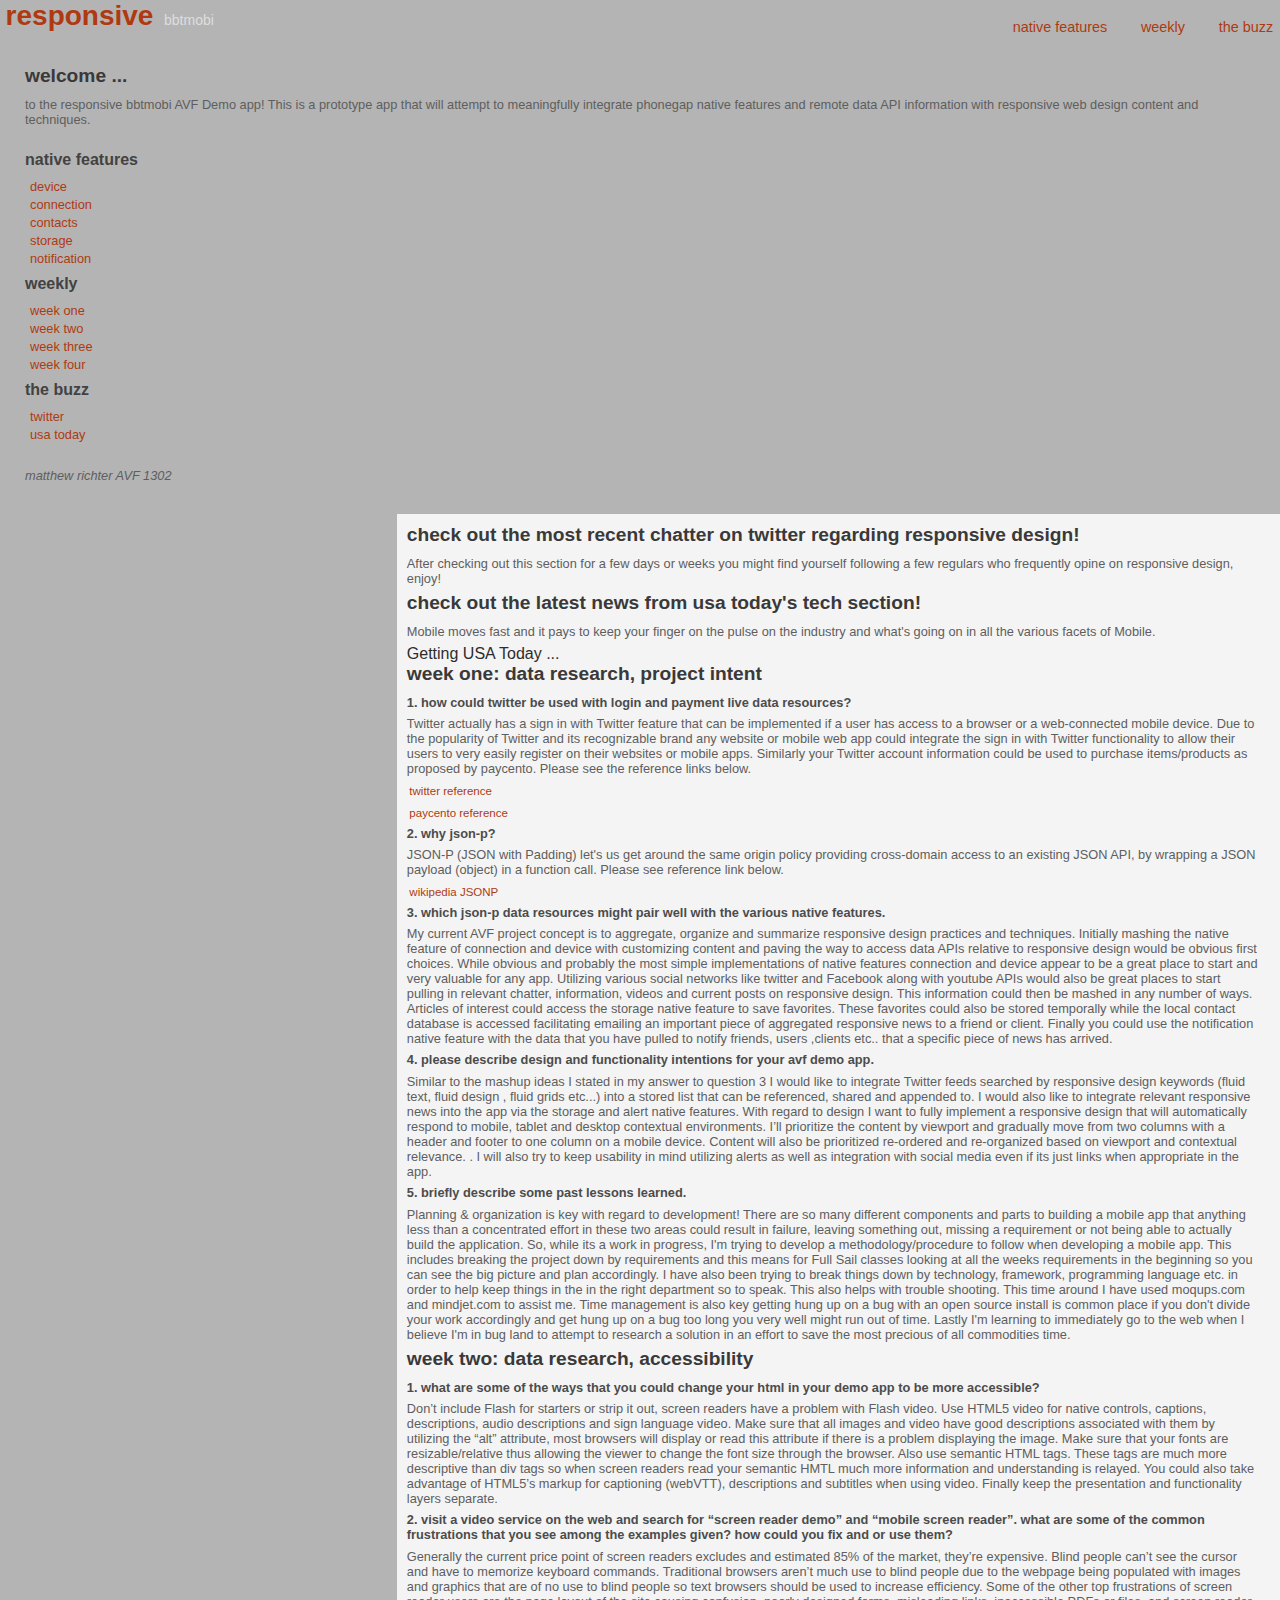
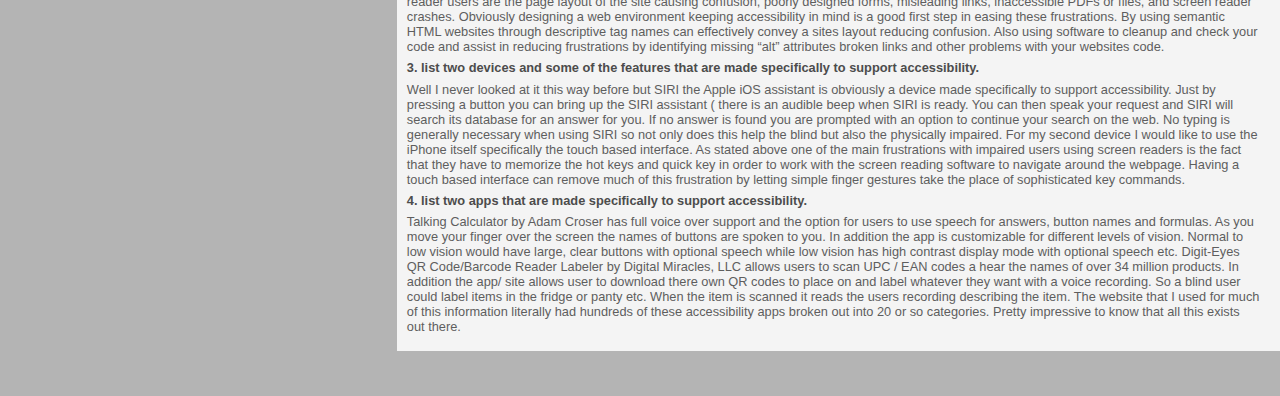
==== iosmr/www/index.html @ fd6356e9 "Updated week two discussion to both apps" ====
<!DOCTYPE html>
<!--
    Licensed to the Apache Software Foundation (ASF) under one
    or more contributor license agreements.  See the NOTICE file
    distributed with this work for additional information
    regarding copyright ownership.  The ASF licenses this file
    to you under the Apache License, Version 2.0 (the
    "License"); you may not use this file except in compliance
    with the License.  You may obtain a copy of the License at

    http://www.apache.org/licenses/LICENSE-2.0

    Unless required by applicable law or agreed to in writing,
    software distributed under the License is distributed on an
    "AS IS" BASIS, WITHOUT WARRANTIES OR CONDITIONS OF ANY
     KIND, either express or implied.  See the License for the
    specific language governing permissions and limitations
    under the License.
-->
<html lang="en">
    <head>
        <meta charset="utf-8">
        <meta http-equiv="Content-Type" content="text/html; charset=UTF-8" />
        <meta name="format-detection" content="telephone=no" />
        <meta name="viewport" content="initial-scale=1.0, width=device-width"/>
        <link rel="stylesheet" type="text/css" href="css/index.css" />
        
        <title>AVF demo app</title>
    </head>
    <body>
        <div id="site"><!-- site wrapper -->
        	<div class="page"><!-- page wrapper -->
        		<header id="masthead"><!-- masthead-->
        			<p class="logo">
	        			<a href="/">responsive</a>
	        			<a id="bbt" href="/">bbtmobi</a>
        			</p>
        			<div>
	        			<nav>
		        			<ul class="nav">
			        			<li><a href="/">native features</a></li>
			        			<li><a href="/">weekly</a></li>
			        			<li><a href="/">the buzz</a></li>
		        			</ul>
	        			</nav>
        			</div>
        		</header>
        		<section class="main">
        			<aside class="overview">
        			<h2>Welcome ...</h2>	
        					<p>to the responsive bbtmobi AVF Demo app! This is a prototype app that will attempt to meaningfully integrate phonegap native features and remote data API information with responsive web design content and techniques.</p>
        			</aside>
        		
	        			<nav>
		        			<h3>native features</h3>
			        		<ul class="nav2">
				        		<li><a href="/">device</a></li>
				        		<li><a href="/">connection</a></li>
				        		<li><a href="/">contacts</a></li>
				        		<li><a href="/">storage</a></li>
				        		<li><a href="/">notification</a></li>
			        		</ul>
	        		
		        			<h3>weekly</h3>
			        		<ul class="nav2">
				        		<li><a href="#week1">week one</a></li>
				        		<li><a href="/">week two</a></li>
				        		<li><a href="/">week three</a></li>
				        		<li><a href="/">week four</a></li>
			        		</ul>
	        		
		        			<h3>the buzz</h3>
			        		<ul class="nav2">
				        		<li><a href="/">twitter</a></li>
				        		<li><a href="/">usa today</a></li>
			        		</ul>
	        			</nav>
        			
        			<aside class="about">
        				
        					<p>matthew richter AVF 1302</p>
        			</aside>
        		</section>
        		<section class="related" ><!-- main content-->
	        		<article data-role="content" id="tweet">
						<h2>check out the most recent chatter on Twitter regarding responsive design! </h2>
		<p>After checking out this section for a few days or weeks you might find yourself following a few regulars who frequently opine on responsive design, enjoy!</p>
						<ul id="datatweet" data-role="listview" data-filter="true">
								<li id="data-tweet"></li>
						</ul>
					</article>
					<article data-role="content" id="usa">
						<h2>Check out the latest news from USA Today's Tech section!</h2>
		<p>Mobile moves fast and it pays to keep your finger on the pulse on the industry and what's going on in all the various facets of Mobile.</p>
						<ul id="datausa" data-role="listview" data-filter="true">
							<li id="data-usa">Getting USA Today ...</li>
						</ul>
					</article>
        		
	        		<article id="week1">
	        		<h2>week one: Data Research, Project Intent</h2>
	        		<h4>1. How could Twitter be used with login and payment live data resources?</h4>
			  
		<p><small>Twitter actually has a sign in with Twitter feature that can be implemented if a user has access to a browser or a web-connected mobile device. Due to the popularity of Twitter and its recognizable brand any website or mobile web app could integrate the sign in with Twitter functionality to allow their users to very easily register on their websites or mobile apps. Similarly your Twitter account information could be used to purchase items/products as proposed by paycento. Please see the reference links below.</small></p> 
		<p><a href="https://dev.twitter.com/docs/auth/sign-twitter/"><span>twitter reference</span></a></p>
		<p><a href="http://www.huffingtonpost.com/2012/04/02/paycento-facebook-twitter-online-payment_n_1396678.html/"><span>paycento reference</span></a></p>
		
		<h4>2. Why JSON-P?</h4>
		<p><small> JSON-P (JSON with Padding) let's us get around the same origin policy providing cross-domain access to an existing JSON API, by wrapping a JSON payload (object) in a function call. Please see reference link below.</small></p>
		
		<p><a href="http://en.wikipedia.org/wiki/JSONP/"><span>wikipedia JSONP</span></a></p>     
		
		
		
		<h4>3. Which JSON-P data resources might pair well with the various native features.</h4>
		<p><small>My current AVF project concept is to aggregate, organize and summarize responsive design practices and techniques. Initially mashing the native feature of connection and device with customizing content and paving the way to access data APIs relative to responsive design would be obvious first choices.  While obvious and probably the most simple implementations of native features connection and device appear to be a great place to start and very valuable for any app. Utilizing various social networks like twitter and Facebook along with youtube APIs would also be great places to start pulling in relevant chatter, information, videos and current posts on responsive design.  This information could then be mashed in any number of ways.  Articles of interest could access the storage native feature to save favorites.  These favorites could also be stored temporally while the local contact database is accessed facilitating emailing an important piece of aggregated responsive news to a friend or client.  Finally you could use the notification native feature with the data that you have pulled to notify friends, users ,clients etc.. that a specific piece of news has arrived.

		</small></p>
		  
		<h4>4. Please describe design and functionality intentions for your AVF demo app.</h4>
		<p><small>Similar to the mashup ideas I stated in my answer to question 3 I would like to integrate Twitter feeds searched by responsive design keywords (fluid text, fluid design , fluid grids etc...) into a stored list that can be referenced, shared and appended to.  I would also like to integrate relevant responsive news into the app via the storage and alert native features.  With regard to design I want to fully implement a responsive design that will automatically respond to mobile, tablet and desktop contextual environments.  I’ll prioritize the content by viewport and gradually move from two columns with a header and footer to one column on a mobile device.  Content will also be prioritized re-ordered and re-organized based on viewport and contextual relevance. . I will also try to keep usability in mind utilizing alerts as well as integration with social media even if its just links when appropriate in the app.
</small></p>     
		
		<h4>5. Briefly describe some past lessons learned.</h4>
		<p><small>Planning & organization is key with regard to development!  There are so many different components and parts to building a mobile app that anything less than a concentrated effort in these two areas could result in failure, leaving something out, missing a requirement or not being able to actually build the application.  So, while its a work in progress, I'm trying to develop a methodology/procedure to follow when developing a mobile app.  This includes breaking the project down by requirements and this means for Full Sail classes looking at all the weeks requirements in the beginning so you can see the big picture and plan accordingly.  I have also been trying to break things down by technology, framework, programming language etc. in order to help keep things in the in the right department so to speak.  This also helps with trouble shooting. This time around I have used moqups.com and mindjet.com to assist me. Time management is also key getting hung up on a bug with an open source install is common place if you don't divide your work accordingly and get hung up on a bug too long you very well might run out of time. Lastly I'm learning to immediately go to the web when I believe I'm in bug land to attempt to research a solution in an effort to save the most precious of all commodities time.</small></p>
				</article>
				<article id="week2">
	        		<h2>week two: Data Research, Accessibility</h2>
	        		<h4>1. What are some of the ways that you could change your HTML in your Demo App to be more accessible?</h4>
			  
		<p><small>Don’t include Flash for starters or strip it out, screen readers have a problem with Flash video. Use HTML5 video for native controls, captions, descriptions, audio descriptions and sign language video. Make sure that all images and video have good descriptions associated with them by utilizing the “alt” attribute, most browsers will display or read this attribute if there is a problem displaying the image.  Make sure that your fonts are resizable/relative thus allowing the viewer to change the font size through the browser.  Also use semantic HTML tags. These tags are much more descriptive than div tags so when screen readers read your semantic HMTL much more information and understanding is relayed. You could also take advantage of HTML5’s markup for captioning (webVTT), descriptions and subtitles when using video. Finally keep the presentation and functionality layers separate.
</small></p> 
				
		<h4>2. Visit a video service on the web and search for “Screen Reader Demo” and “Mobile Screen Reader”. What are some of the common frustrations that you see among the examples given? How could you fix and or use them?
</h4>
		<p><small> Generally the current price point of screen readers excludes and estimated 85% of the market, they’re expensive. Blind people can’t see the cursor and have to memorize keyboard commands. Traditional browsers aren’t much use to blind people due to the webpage being populated with images and graphics that are of no use to blind people so text browsers should be used to increase efficiency. Some of the other top frustrations of screen reader users are the page layout of the site causing confusion, poorly designed forms, misleading links, inaccessible PDFs or files, and screen reader crashes. Obviously designing a web environment keeping accessibility in mind is a good first step in easing these frustrations. By using semantic HTML websites through descriptive tag names can effectively convey a sites layout reducing confusion. Also using software to cleanup and check your code and assist in reducing frustrations by identifying missing “alt” attributes broken links and other problems with your websites code. 
</small></p>
		
		 
		
		
		
		<h4>3. List two devices and some of the features that are made specifically to support accessibility.
</h4>
		<p><small>Well I never looked at it this way before but SIRI the Apple iOS assistant is obviously a device made specifically to support accessibility. Just by pressing a button you can bring up the SIRI assistant ( there is an audible beep when SIRI is ready. You can then speak your request and SIRI will search its database for an answer for you.  If no answer is found you are prompted with an option to continue your search on the web. No typing is generally necessary when using SIRI so not only does this help the blind but also the physically impaired.  For my second device I would like to use the iPhone itself specifically the touch based interface. As stated above one of the main frustrations with impaired users using screen readers is the fact that they have to memorize the hot keys and quick key in order to work with the screen reading software to navigate around the webpage.  Having a touch based interface can remove much of this frustration by letting simple finger gestures take the place of sophisticated key commands.


		</small></p>
		  
		<h4>4. List two apps that are made specifically to support accessibility.</h4>
		<p><small>Talking Calculator by Adam Croser has full voice over support and the option for users to use speech for answers, button names and formulas. As you move your finger over the screen the names of buttons are spoken to you. In addition the app is customizable for different levels of vision. Normal to low vision would have large, clear buttons with optional speech while low vision has high contrast display mode with optional speech etc.

Digit-Eyes QR Code/Barcode Reader Labeler by Digital Miracles, LLC allows users to scan UPC / EAN codes a hear the names of over 34 million products. In addition the app/ site allows user to download there own QR codes to place on and label whatever they want with a voice recording. So a blind user could label items in the fridge or panty etc. When the item is scanned it reads the users recording describing the item. 

The website that I used for much of this information literally had hundreds of these accessibility apps broken out into 20 or so categories. Pretty impressive to know that all this exists out there.

</small></p>     
		
		
				</article>
        		</section>
        		<footer>
        		</footer>
        		
        	</div><!-- close page wrapper-->
        </div><!-- close site wrapper-->
        		
        <script type="text/javascript" src="cordova-2.3.0.js"></script>
        <script type="text/javascript" src="http://code.jquery.com/jquery-1.8.2.min.js"></script>
        <script type="text/javascript" src="js/index.js"></script>
        <script type="text/javascript">
            app.initialize();
        </script>
    </body>
</html>
---- iosmr/www/css/index.css ----
/* http://meyerweb.com/eric/tools/css/reset/ 
   v2.0 | 20110126
   License: none (public domain)
*/

html, body, div, span, applet, object, iframe,
h1, h2, h3, h4, h5, h6, p, blockquote, pre,
a, abbr, acronym, address, big, cite, code,
del, dfn, em, img, ins, kbd, q, s, samp,
small, strike, strong, sub, sup, tt, var,
b, u, i, center,
dl, dt, dd, ol, ul, li,
fieldset, form, label, legend,
table, caption, tbody, tfoot, thead, tr, th, td,
article, aside, canvas, details, embed, 
figure, figcaption, footer, header, hgroup, 
menu, nav, output, ruby, section, summary,
time, mark, audio, video {
	margin: 0;
	padding: 0;
	border: 0;
	font-size: 100%;
	font: inherit;
	vertical-align: baseline;
}
/* HTML5 display-role reset for older browsers */
article, aside, details, figcaption, figure, 
footer, header, hgroup, menu, nav, section {
	display: block;
}
body {
	line-height: 1;
}

body {
	background-color: #b4b4b4;
	color: #2c2c2c;
	font:  100% "Trebuchet MS",Verdana,sans-serif;
	padding-bottom: 20px;
}

h1, h2, h3, h4, h5, .logo {
	color:#3a3939;
	font-weight: bold;

}
h1 {
	font-size: 2.0em;
	margin-bottom: 0.75em;
	text-transform: lowercase;
}
h2 {
	font-size: 1.2em;
	margin-bottom: 0.5em;
	text-transform: lowercase;
}
h3 {
	color: #424242;
	font-size: 1em;
	margin-top: 0.5em;
	margin-bottom: 0.5em;
	text-transform: lowercase;
	padding: 0 0 0 25px;
}
h4 {
	color: #4c4c4c;
	font-size: .8em;
	margin-bottom: 0.5em;
	text-transform: lowercase;
	padding: 0 0 0 0px;
}
h5 {
	color: #ececec;
	font-size: 1em;
	margin-bottom: 0.5em;
	text-transform: lowercase;
	padding: 0 0 0 25px;
}
p {
    margin: 0 0 0.5em;
    padding-right: 10px;
    font-size: 0.8em;
    color: #5e5e5e;
}
a {
    padding: 0.2em;
}
a:link {
    color: #AF3A11;
    text-decoration: none;
}
a:visited {
    color: #AF3A11;
    text-decoration: none;
}
a:focus, a:hover, a:active {
    
    text-decoration: underline;
}
a.current:hover {
    text-decoration: none;
}
a.current:hover {
    cursor: default;
    text-decoration: none;
}
ol, ul {
	list-style: none;
}
blockquote, q {
	quotes: none;
}
blockquote:before, blockquote:after,
q:before, q:after {
	content: '';
	content: none;
}
table {
	border-collapse: collapse;
	border-spacing: 0;
}
header {
	background-color: #b4b4b4;
	height: 40px;
	
}
footer {
	background-color: #b4b4b4;
	height: 25px;
}
.logo {
    float: left;
    font-size: 1.75em;
    margin: 0;
}
.logo a {
    color: #000000;
    padding: 0 0 0 0.2em;
}
.logo a:hover {
    background: none repeat scroll 0 0 transparent;
    color: #AF3A11;
    text-decoration: none;
}
.logo span {
    color: #1D3D76;
    display: block;
    font-size: 0.3em;
    font-style: italic;
    font-weight: normal;
    margin: 3px 0 0 1em;
}
#bbt {
	font-size: 0.5em;	
	color: #dedede;
	font-weight: normal;
	
}
#masthead div {
	float:right;
	padding: 1.2em .25em .25em 0;
}
.nav li {
    float: left;
    font-size: 0.6em;
    padding: 0 25px 0 3px;
}
.nav li a {
    font-size: 1.5em;
}
.nav li:first-child {
    list-style: none outside none;
    padding-left: 0;
}
.nav li:last-child {
    padding-right: 0;
}
.nav2 li a {
    font-size: .8em;
    padding: 0 25px 20px 30px;
}
#aside {
	margin-bottom: 4px;
}
.overview {
	padding: 25px 25px 10px 25px;
}
.about {
	font-style: italic;
	padding: 25px 25px 25px 25px;
}

#container {
    
    margin: 20px auto;
    max-width: 1200px;
    padding: 30px 0 0 0;
    width: 90%;
}
#page {
    background: none repeat scroll 0 0 #FFFFFF;
    max-width: 1100px;
    padding: 0px 0px 0px 0px;
    width: 100%;
}
#main {
    float: left;
    width: 30%;
    padding: 10px 10px 10px 10px;

}
.related span {
	color: #AF3A11;
	font-size: 0.9em; 
}
.related {
    background-color: #f4f4f4;
    margin-left: 31%;
    padding: 10px 10px 10px 10px;
}
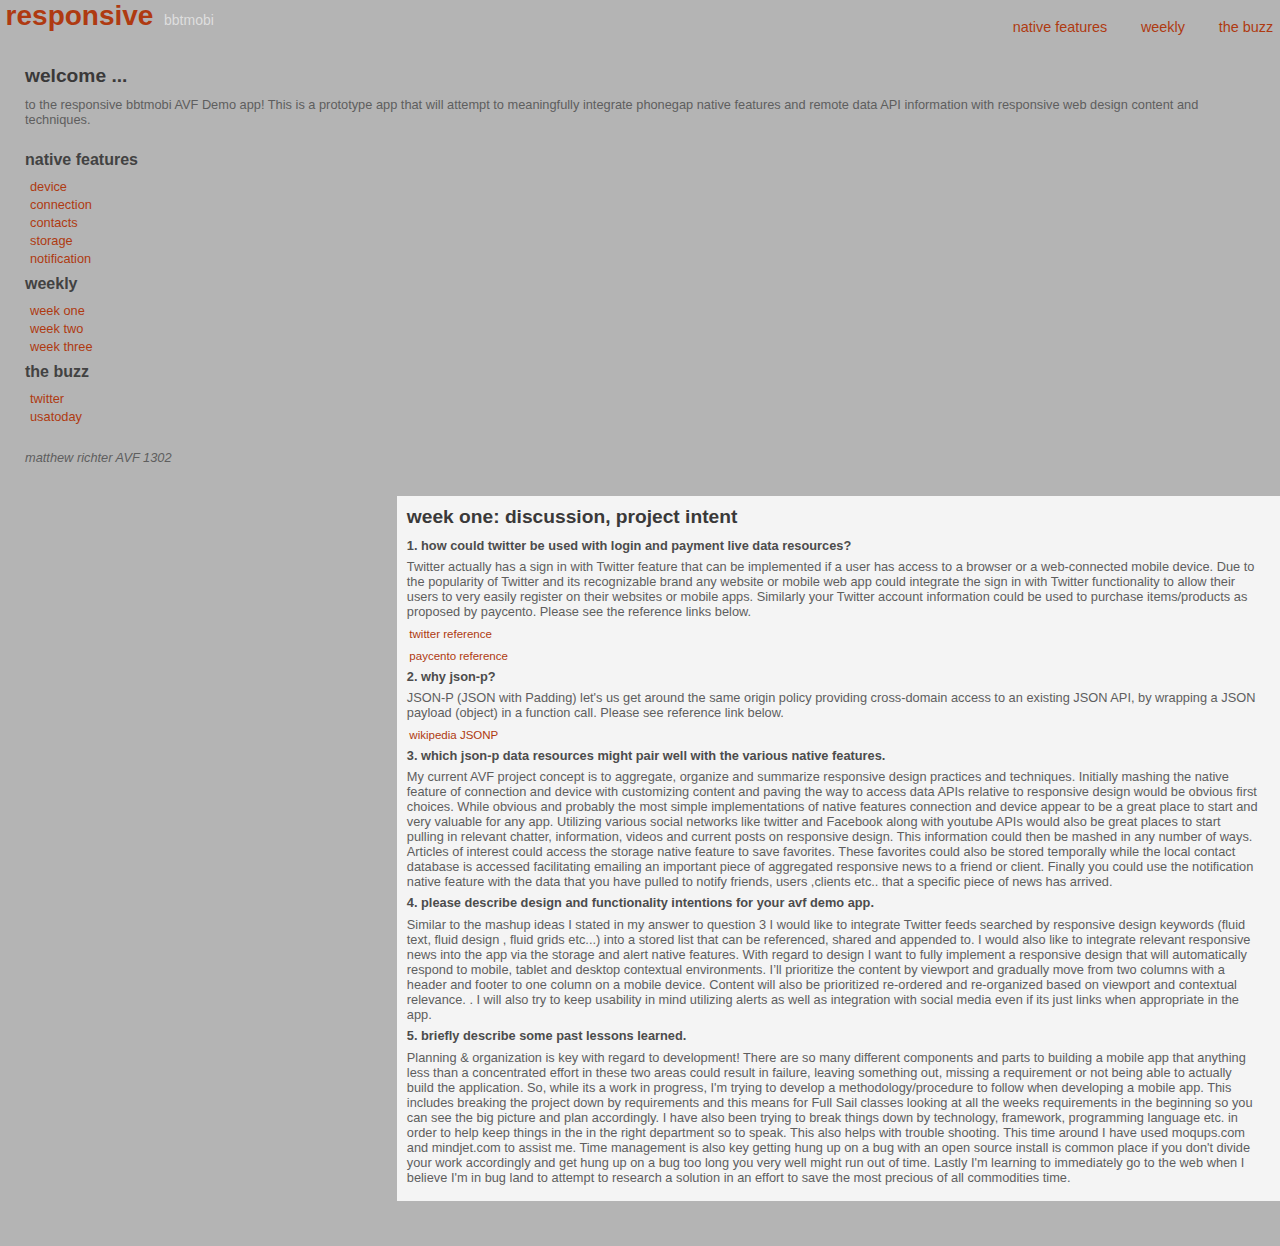
==== commit 44c4bb91: "made changes that is allowing me to complete my nav as desired" ====
--- a/iosmr/www/index.html
+++ b/iosmr/www/index.html
@@ -17,11 +17,10 @@
     specific language governing permissions and limitations
     under the License.
 -->
-<html lang="en">
+<html>
     <head>
-        <meta charset="utf-8">
-        <meta http-equiv="Content-Type" content="text/html; charset=UTF-8" />
-        <meta name="format-detection" content="telephone=no" />
+        <meta http-equiv="Content-Type" content="text/html; charset=UTF-8"/>
+        <meta name="format-detection" content="telephone=no"/>
         <meta name="viewport" content="initial-scale=1.0, width=device-width"/>
         <link rel="stylesheet" type="text/css" href="css/index.css" />
         
@@ -52,53 +51,70 @@
         			</aside>
         		
 	        			<nav>
-		        			<h3>native features</h3>
-			        		<ul class="nav2">
-				        		<li><a href="/">device</a></li>
-				        		<li><a href="/">connection</a></li>
-				        		<li><a href="/">contacts</a></li>
-				        		<li><a href="/">storage</a></li>
-				        		<li><a href="/">notification</a></li>
-			        		</ul>
-	        		
-		        			<h3>weekly</h3>
-			        		<ul class="nav2">
-				        		<li><a href="#week1">week one</a></li>
-				        		<li><a href="/">week two</a></li>
-				        		<li><a href="/">week three</a></li>
-				        		<li><a href="/">week four</a></li>
-			        		</ul>
-	        		
-		        			<h3>the buzz</h3>
-			        		<ul class="nav2">
-				        		<li><a href="/">twitter</a></li>
-				        		<li><a href="/">usa today</a></li>
-			        		</ul>
-	        			</nav>
-        			
+							<h3>native features</h3>
+							<ul class="nav2">
+								<li><a href="" onClick="return(getArticles('device'));">device</a></li>
+								<li><a href="" onClick="return(getArticles('connection'));">connection</a></li>
+								<li><a href="" onClick="return(getArticles('contacts'));">contacts</a></li>
+								<li><a href="" onClick="return(getArticles('storage'));">storage</a></li>
+								<li><a href="" onClick="return(getArticles('notification'));">notification</a></li>
+							</ul>
+							
+							<h3>weekly</h3>
+							<ul class="nav2">
+								<li><a href="" onClick="return(getArticles('week1'));">week one</a></li>
+								<li><a href="" onClick="return(getArticles('week2'));">week two</a></li>
+								<li><a href="" onClick="return(getArticles('week3'));">week three</a></li>
+							</ul>
+							
+							<h3>the buzz</h3>
+							<ul class="nav2">
+								<li><a href="" onClick="return(getArticles('tweet'));">twitter</a></li>
+								<li><a href="" onClick="return(getArticles('usatoday'));">usatoday</a></li>
+							</ul>
+						</nav>        			
         			<aside class="about">
         				
         					<p>matthew richter AVF 1302</p>
         			</aside>
         		</section>
         		<section class="related" ><!-- main content-->
-	        		<article data-role="content" id="tweet">
+	        		<article id="overview">
+		        		<h2>Overview of responsive design</h2>
+					</article>
+					<article id="device">
+		        		<h2>device</h2>
+					</article>
+					<article id="connection">
+		        		<h2>connection</h2>
+					</article>
+					<article id="contacts">
+		        		<h2>contacts</h2>
+					</article>
+					<article id="storage">
+		        		<h2>storage</h2>
+					</article>
+					<article id="notification">
+		        		<h2>notification</h2>
+					</article>
+					
+	        		<article  id="tweet">
 						<h2>check out the most recent chatter on Twitter regarding responsive design! </h2>
 		<p>After checking out this section for a few days or weeks you might find yourself following a few regulars who frequently opine on responsive design, enjoy!</p>
-						<ul id="datatweet" data-role="listview" data-filter="true">
+						<ul id="datatweet" data-role="listview">
 								<li id="data-tweet"></li>
 						</ul>
 					</article>
-					<article data-role="content" id="usa">
+					<article id="usatoday">
 						<h2>Check out the latest news from USA Today's Tech section!</h2>
 		<p>Mobile moves fast and it pays to keep your finger on the pulse on the industry and what's going on in all the various facets of Mobile.</p>
-						<ul id="datausa" data-role="listview" data-filter="true">
+						<ul id="datausa" data-role="listview">
 							<li id="data-usa">Getting USA Today ...</li>
 						</ul>
 					</article>
         		
 	        		<article id="week1">
-	        		<h2>week one: Data Research, Project Intent</h2>
+	        		<h2>week one: discussion, project intent</h2>
 	        		<h4>1. How could Twitter be used with login and payment live data resources?</h4>
 			  
 		<p><small>Twitter actually has a sign in with Twitter feature that can be implemented if a user has access to a browser or a web-connected mobile device. Due to the popularity of Twitter and its recognizable brand any website or mobile web app could integrate the sign in with Twitter functionality to allow their users to very easily register on their websites or mobile apps. Similarly your Twitter account information could be used to purchase items/products as proposed by paycento. Please see the reference links below.</small></p> 
@@ -125,7 +141,7 @@
 		<p><small>Planning & organization is key with regard to development!  There are so many different components and parts to building a mobile app that anything less than a concentrated effort in these two areas could result in failure, leaving something out, missing a requirement or not being able to actually build the application.  So, while its a work in progress, I'm trying to develop a methodology/procedure to follow when developing a mobile app.  This includes breaking the project down by requirements and this means for Full Sail classes looking at all the weeks requirements in the beginning so you can see the big picture and plan accordingly.  I have also been trying to break things down by technology, framework, programming language etc. in order to help keep things in the in the right department so to speak.  This also helps with trouble shooting. This time around I have used moqups.com and mindjet.com to assist me. Time management is also key getting hung up on a bug with an open source install is common place if you don't divide your work accordingly and get hung up on a bug too long you very well might run out of time. Lastly I'm learning to immediately go to the web when I believe I'm in bug land to attempt to research a solution in an effort to save the most precious of all commodities time.</small></p>
 				</article>
 				<article id="week2">
-	        		<h2>week two: Data Research, Accessibility</h2>
+	        		<h2>week two: discussion, accessibility</h2>
 	        		<h4>1. What are some of the ways that you could change your HTML in your Demo App to be more accessible?</h4>
 			  
 		<p><small>Don’t include Flash for starters or strip it out, screen readers have a problem with Flash video. Use HTML5 video for native controls, captions, descriptions, audio descriptions and sign language video. Make sure that all images and video have good descriptions associated with them by utilizing the “alt” attribute, most browsers will display or read this attribute if there is a problem displaying the image.  Make sure that your fonts are resizable/relative thus allowing the viewer to change the font size through the browser.  Also use semantic HTML tags. These tags are much more descriptive than div tags so when screen readers read your semantic HMTL much more information and understanding is relayed. You could also take advantage of HTML5’s markup for captioning (webVTT), descriptions and subtitles when using video. Finally keep the presentation and functionality layers separate.
@@ -158,6 +174,9 @@
 		
 		
 				</article>
+				<article id="week3">
+<h4>week three: discussion, industry research</h4>
+				</article>
         		</section>
         		<footer>
         		</footer>
@@ -168,7 +187,7 @@
         <script type="text/javascript" src="cordova-2.3.0.js"></script>
         <script type="text/javascript" src="http://code.jquery.com/jquery-1.8.2.min.js"></script>
         <script type="text/javascript" src="js/index.js"></script>
-        <script type="text/javascript">
+       <script type="text/javascript">
             app.initialize();
         </script>
     </body>
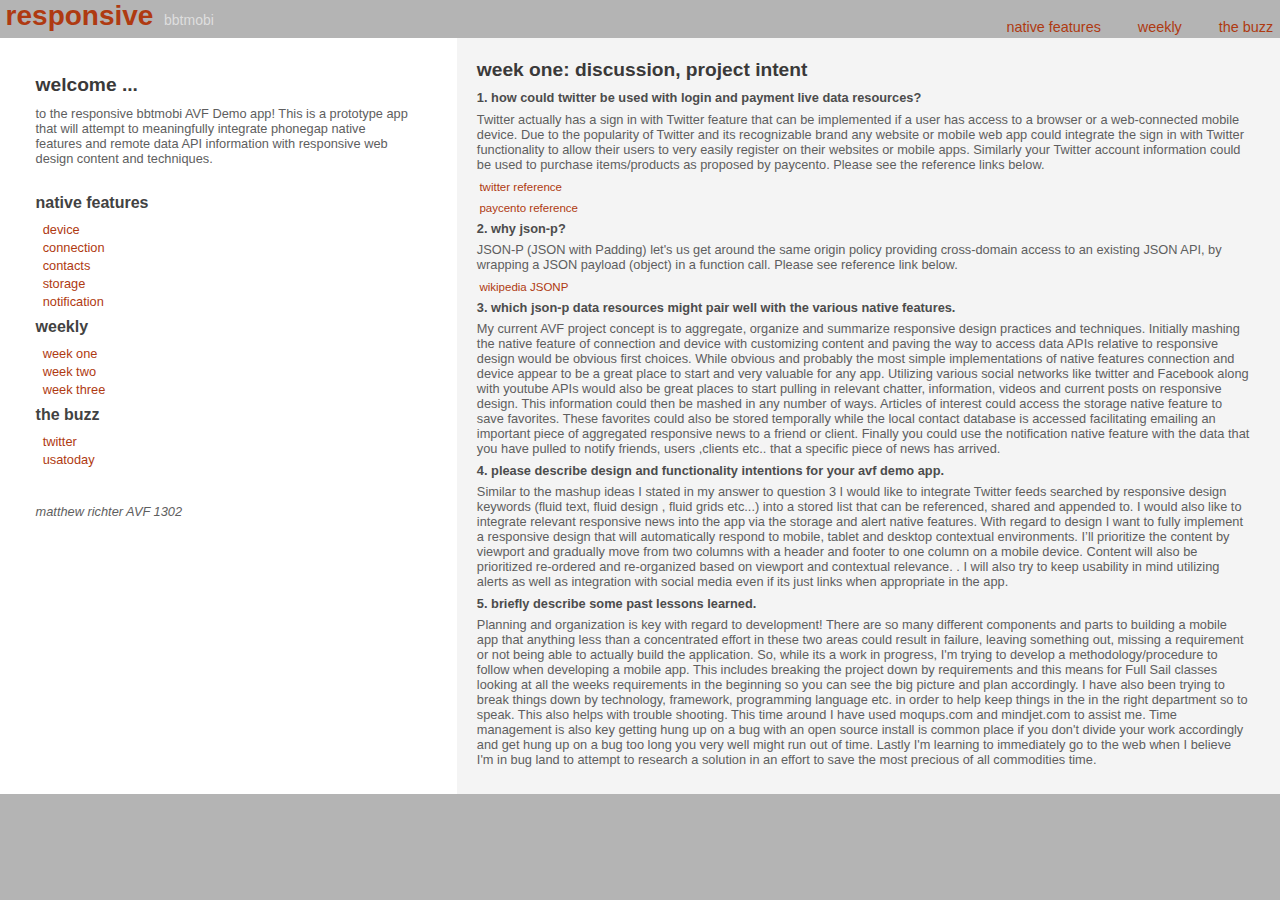
==== commit bf105776: "updated initial attempts and integrating native features" ====
--- a/iosmr/www/index.html
+++ b/iosmr/www/index.html
@@ -31,15 +31,15 @@
         	<div class="page"><!-- page wrapper -->
         		<header id="masthead"><!-- masthead-->
         			<p class="logo">
-	        			<a href="/">responsive</a>
-	        			<a id="bbt" href="/">bbtmobi</a>
+	        			<a href="">responsive</a>
+	        			<a id="bbt" href="">bbtmobi</a>
         			</p>
         			<div>
 	        			<nav>
 		        			<ul class="nav">
-			        			<li><a href="/">native features</a></li>
-			        			<li><a href="/">weekly</a></li>
-			        			<li><a href="/">the buzz</a></li>
+			        			<li><a href="">native features</a></li>
+			        			<li><a href="">weekly</a></li>
+			        			<li><a href="">the buzz</a></li>
 		        			</ul>
 	        			</nav>
         			</div>
@@ -83,7 +83,8 @@
 		        		<h2>Overview of responsive design</h2>
 					</article>
 					<article id="device">
-		        		<h2>device</h2>
+		        		
+		        		
 					</article>
 					<article id="connection">
 		        		<h2>connection</h2>
@@ -138,7 +139,7 @@
 </small></p>     
 		
 		<h4>5. Briefly describe some past lessons learned.</h4>
-		<p><small>Planning & organization is key with regard to development!  There are so many different components and parts to building a mobile app that anything less than a concentrated effort in these two areas could result in failure, leaving something out, missing a requirement or not being able to actually build the application.  So, while its a work in progress, I'm trying to develop a methodology/procedure to follow when developing a mobile app.  This includes breaking the project down by requirements and this means for Full Sail classes looking at all the weeks requirements in the beginning so you can see the big picture and plan accordingly.  I have also been trying to break things down by technology, framework, programming language etc. in order to help keep things in the in the right department so to speak.  This also helps with trouble shooting. This time around I have used moqups.com and mindjet.com to assist me. Time management is also key getting hung up on a bug with an open source install is common place if you don't divide your work accordingly and get hung up on a bug too long you very well might run out of time. Lastly I'm learning to immediately go to the web when I believe I'm in bug land to attempt to research a solution in an effort to save the most precious of all commodities time.</small></p>
+		<p><small>Planning and organization is key with regard to development!  There are so many different components and parts to building a mobile app that anything less than a concentrated effort in these two areas could result in failure, leaving something out, missing a requirement or not being able to actually build the application.  So, while its a work in progress, I'm trying to develop a methodology/procedure to follow when developing a mobile app.  This includes breaking the project down by requirements and this means for Full Sail classes looking at all the weeks requirements in the beginning so you can see the big picture and plan accordingly.  I have also been trying to break things down by technology, framework, programming language etc. in order to help keep things in the in the right department so to speak.  This also helps with trouble shooting. This time around I have used moqups.com and mindjet.com to assist me. Time management is also key getting hung up on a bug with an open source install is common place if you don't divide your work accordingly and get hung up on a bug too long you very well might run out of time. Lastly I'm learning to immediately go to the web when I believe I'm in bug land to attempt to research a solution in an effort to save the most precious of all commodities time.</small></p>
 				</article>
 				<article id="week2">
 	        		<h2>week two: discussion, accessibility</h2>
@@ -187,8 +188,5 @@
         <script type="text/javascript" src="cordova-2.3.0.js"></script>
         <script type="text/javascript" src="http://code.jquery.com/jquery-1.8.2.min.js"></script>
         <script type="text/javascript" src="js/index.js"></script>
-       <script type="text/javascript">
-            app.initialize();
-        </script>
     </body>
 </html>
--- a/iosmr/www/css/index.css
+++ b/iosmr/www/css/index.css
@@ -60,7 +60,7 @@
 	margin-top: 0.5em;
 	margin-bottom: 0.5em;
 	text-transform: lowercase;
-	padding: 0 0 0 25px;
+	padding: 0 0 0 7.8125%;
 }
 h4 {
 	color: #4c4c4c;
@@ -121,12 +121,12 @@
 }
 header {
 	background-color: #b4b4b4;
-	height: 40px;
+	height:2.4em;
 	
 }
 footer {
 	background-color: #b4b4b4;
-	height: 25px;
+	height: 1.4em;
 }
 .logo {
     float: left;
@@ -135,20 +135,12 @@
 }
 .logo a {
     color: #000000;
-    padding: 0 0 0 0.2em;
+    padding: 0 0 0 .2em;
 }
 .logo a:hover {
     background: none repeat scroll 0 0 transparent;
     color: #AF3A11;
     text-decoration: none;
-}
-.logo span {
-    color: #1D3D76;
-    display: block;
-    font-size: 0.3em;
-    font-style: italic;
-    font-weight: normal;
-    margin: 3px 0 0 1em;
 }
 #bbt {
 	font-size: 0.5em;	
@@ -163,7 +155,7 @@
 .nav li {
     float: left;
     font-size: 0.6em;
-    padding: 0 25px 0 3px;
+    padding: 0 3em 0 .25em;
 }
 .nav li a {
     font-size: 1.5em;
@@ -177,36 +169,28 @@
 }
 .nav2 li a {
     font-size: .8em;
-    padding: 0 25px 20px 30px;
-}
-#aside {
-	margin-bottom: 4px;
-}
+    padding: 0 7.8125% 6.25% 9.375%;
+}
+
 .overview {
-	padding: 25px 25px 10px 25px;
+	padding: 7.8125% 7.8125% 3.125% 7.8125%;
 }
 .about {
 	font-style: italic;
-	padding: 25px 25px 25px 25px;
-}
-
-#container {
-    
-    margin: 20px auto;
-    max-width: 1200px;
-    padding: 30px 0 0 0;
-    width: 90%;
-}
-#page {
+	padding: 7.8125% 7.8125% 7.8125% 7.8125%;
+}
+
+#site {
+
+    width: 100%;
+}
+.page {
     background: none repeat scroll 0 0 #FFFFFF;
-    max-width: 1100px;
-    padding: 0px 0px 0px 0px;
     width: 100%;
 }
-#main {
+.main {
     float: left;
-    width: 30%;
-    padding: 10px 10px 10px 10px;
+    width: 35.555556%;
 
 }
 .related span {
@@ -215,6 +199,45 @@
 }
 .related {
     background-color: #f4f4f4;
-    margin-left: 31%;
-    padding: 10px 10px 10px 10px;
+    margin-left: 35.666667%;
+    padding: 1.587302% 1.587302% 1.587302% 1.587302%;
+}
+@media screen and (max-width: 748px) {
+	#site {
+    	width: 100%;
+    }
+	#masthead div {
+	    float:right;
+	}
+	.related {
+    	background-color: #f4f4f4;
+    	margin-left: 0;
+    	float: left;
+    	width: 100%;    	
+    	padding: 1.587302% 1.587302% 1.587302% 1.587302%;
+    }
+    .main {
+    	background-color: #FFFFFF;
+    	float: left;
+    	width: 100%;
+    	padding: 1.587302% 1.587302% 1.587302% 1.587302%;
+	}
+	.nav2 li a {
+    	font-size: .8em;
+    	padding: 0 7.8125% 6.25% 9.375%;
+	}
+	.overview {
+		padding: .25% 3.125% 3.125% 3.125%;
+	}
+	.about {
+		font-style: italic;
+		padding: 7.8125% 7.8125% 7.8125% 7.8125%;
+	}
+	.nav li {
+      	font-size: 0.6em;
+  	}
+	.nav li a {
+	    font-size: 1.5em;
+	}
+
 }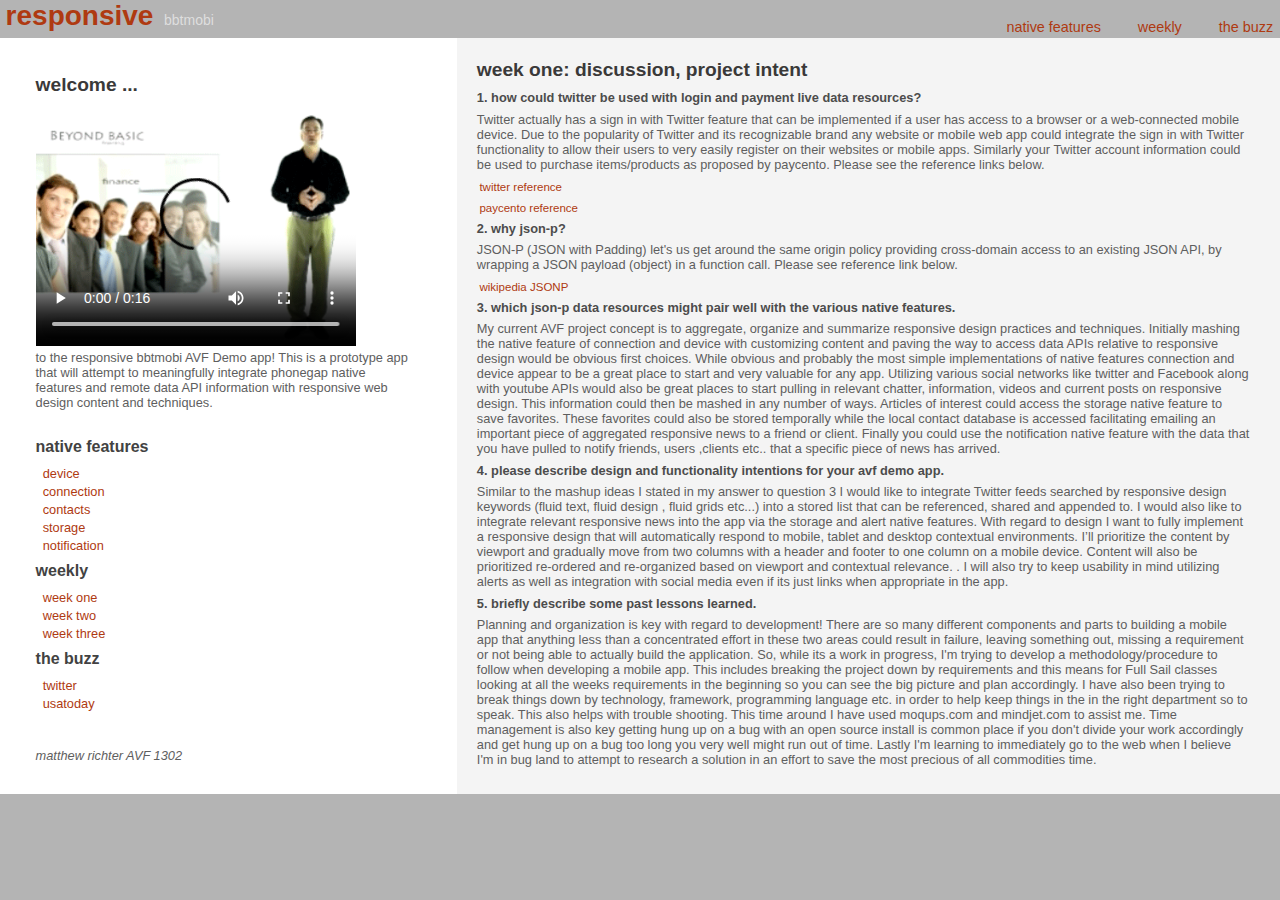
==== commit bafef115: "okay solved the device object error and video is working" ====
--- a/iosmr/www/index.html
+++ b/iosmr/www/index.html
@@ -46,14 +46,16 @@
         		</header>
         		<section class="main">
         			<aside class="overview">
-        			<h2>Welcome ...</h2>	
+        			<h2>Welcome ...</h2>
+        			<video src="avf.mp4" type="video/mp4" width="320" height="240" controls poster="ACFdemo_poster.png"></video>
+    	
         					<p>to the responsive bbtmobi AVF Demo app! This is a prototype app that will attempt to meaningfully integrate phonegap native features and remote data API information with responsive web design content and techniques.</p>
         			</aside>
         		
 	        			<nav>
 							<h3>native features</h3>
 							<ul class="nav2">
-								<li><a href="" onClick="return(getArticles('device'));">device</a></li>
+								<li><a href="" onClick="return(getArticles('deviceType'));">device</a></li>
 								<li><a href="" onClick="return(getArticles('connection'));">connection</a></li>
 								<li><a href="" onClick="return(getArticles('contacts'));">contacts</a></li>
 								<li><a href="" onClick="return(getArticles('storage'));">storage</a></li>
@@ -82,7 +84,7 @@
 	        		<article id="overview">
 		        		<h2>Overview of responsive design</h2>
 					</article>
-					<article id="device">
+					<article id="deviceType">
 		        		
 		        		
 					</article>
--- a/iosmr/www/css/index.css
+++ b/iosmr/www/css/index.css
@@ -202,7 +202,7 @@
     margin-left: 35.666667%;
     padding: 1.587302% 1.587302% 1.587302% 1.587302%;
 }
-@media screen and (max-width: 748px) {
+@media screen and (max-width: 768px) {
 	#site {
     	width: 100%;
     }
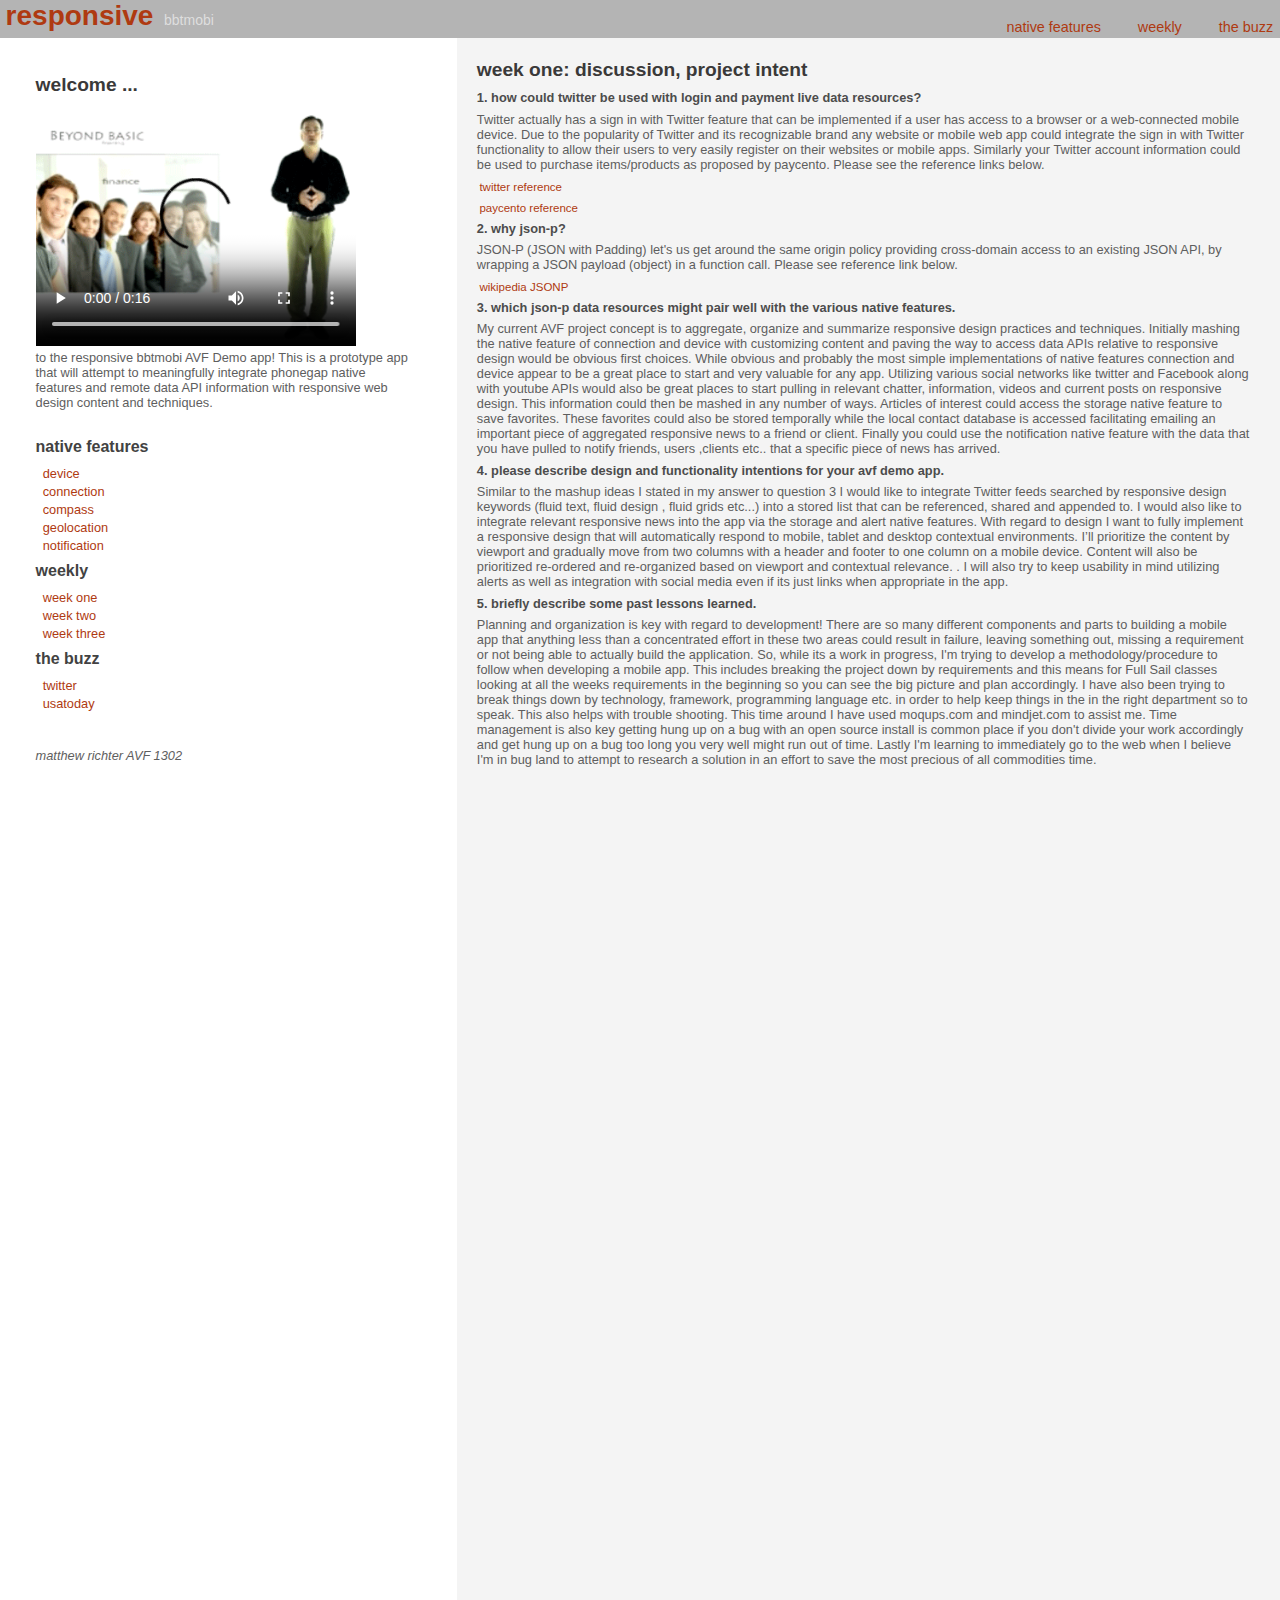
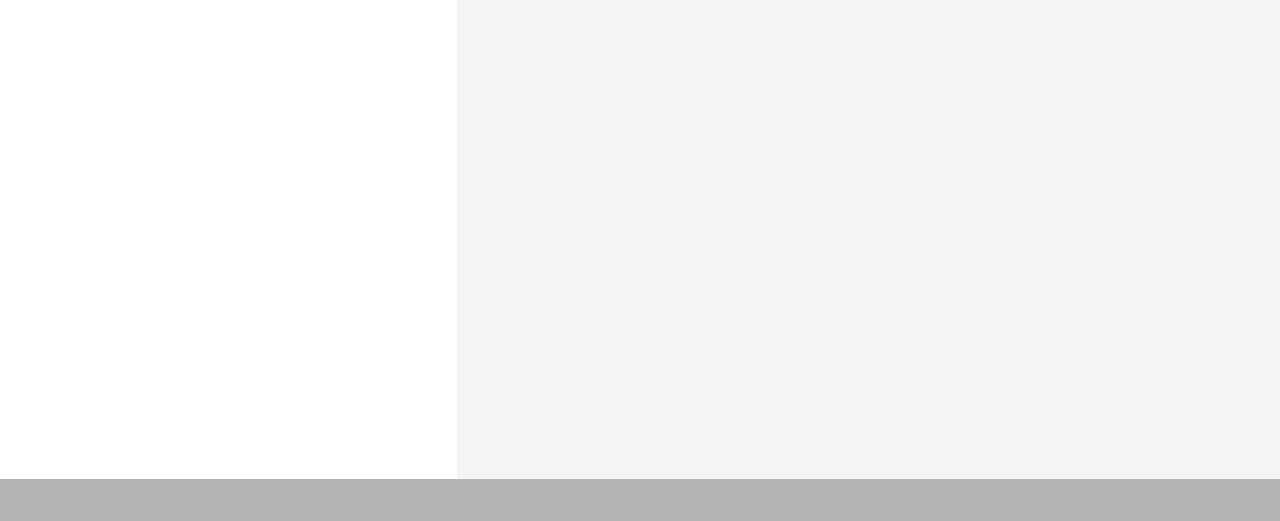
==== commit ebe66922: "I've added geolocation to iOS and compass to Android" ====
--- a/iosmr/www/index.html
+++ b/iosmr/www/index.html
@@ -48,7 +48,7 @@
         			<aside class="overview">
         			<h2>Welcome ...</h2>
         			<video src="avf.mp4" type="video/mp4" width="320" height="240" controls poster="ACFdemo_poster.png"></video>
-    	
+        			
         					<p>to the responsive bbtmobi AVF Demo app! This is a prototype app that will attempt to meaningfully integrate phonegap native features and remote data API information with responsive web design content and techniques.</p>
         			</aside>
         		
@@ -56,9 +56,9 @@
 							<h3>native features</h3>
 							<ul class="nav2">
 								<li><a href="" onClick="return(getArticles('deviceType'));">device</a></li>
-								<li><a href="" onClick="return(getArticles('connection'));">connection</a></li>
-								<li><a href="" onClick="return(getArticles('contacts'));">contacts</a></li>
-								<li><a href="" onClick="return(getArticles('storage'));">storage</a></li>
+								<li><a href="" onClick="return(getArticles('connect'));">connection</a></li>
+								<li><a href="" onClick="return(getArticles('compassDegree'));">compass</a></li>
+								<li><a href="" onClick="return(getArticles('geo'));">geolocation</a></li>
 								<li><a href="" onClick="return(getArticles('notification'));">notification</a></li>
 							</ul>
 							
@@ -88,14 +88,15 @@
 		        		
 		        		
 					</article>
-					<article id="connection">
+					<article id="connect">
 		        		<h2>connection</h2>
+		        		<button type="button" onclick="checkConnection()">click to check you current connection</button>
 					</article>
-					<article id="contacts">
-		        		<h2>contacts</h2>
+					<article id="compassDegree">
+		        		<h2>compass</h2>
 					</article>
-					<article id="storage">
-		        		<h2>storage</h2>
+					<article id="geo">
+		        		
 					</article>
 					<article id="notification">
 		        		<h2>notification</h2>
--- a/iosmr/www/css/index.css
+++ b/iosmr/www/css/index.css
@@ -201,6 +201,7 @@
     background-color: #f4f4f4;
     margin-left: 35.666667%;
     padding: 1.587302% 1.587302% 1.587302% 1.587302%;
+    height: 2000px;
 }
 @media screen and (max-width: 768px) {
 	#site {
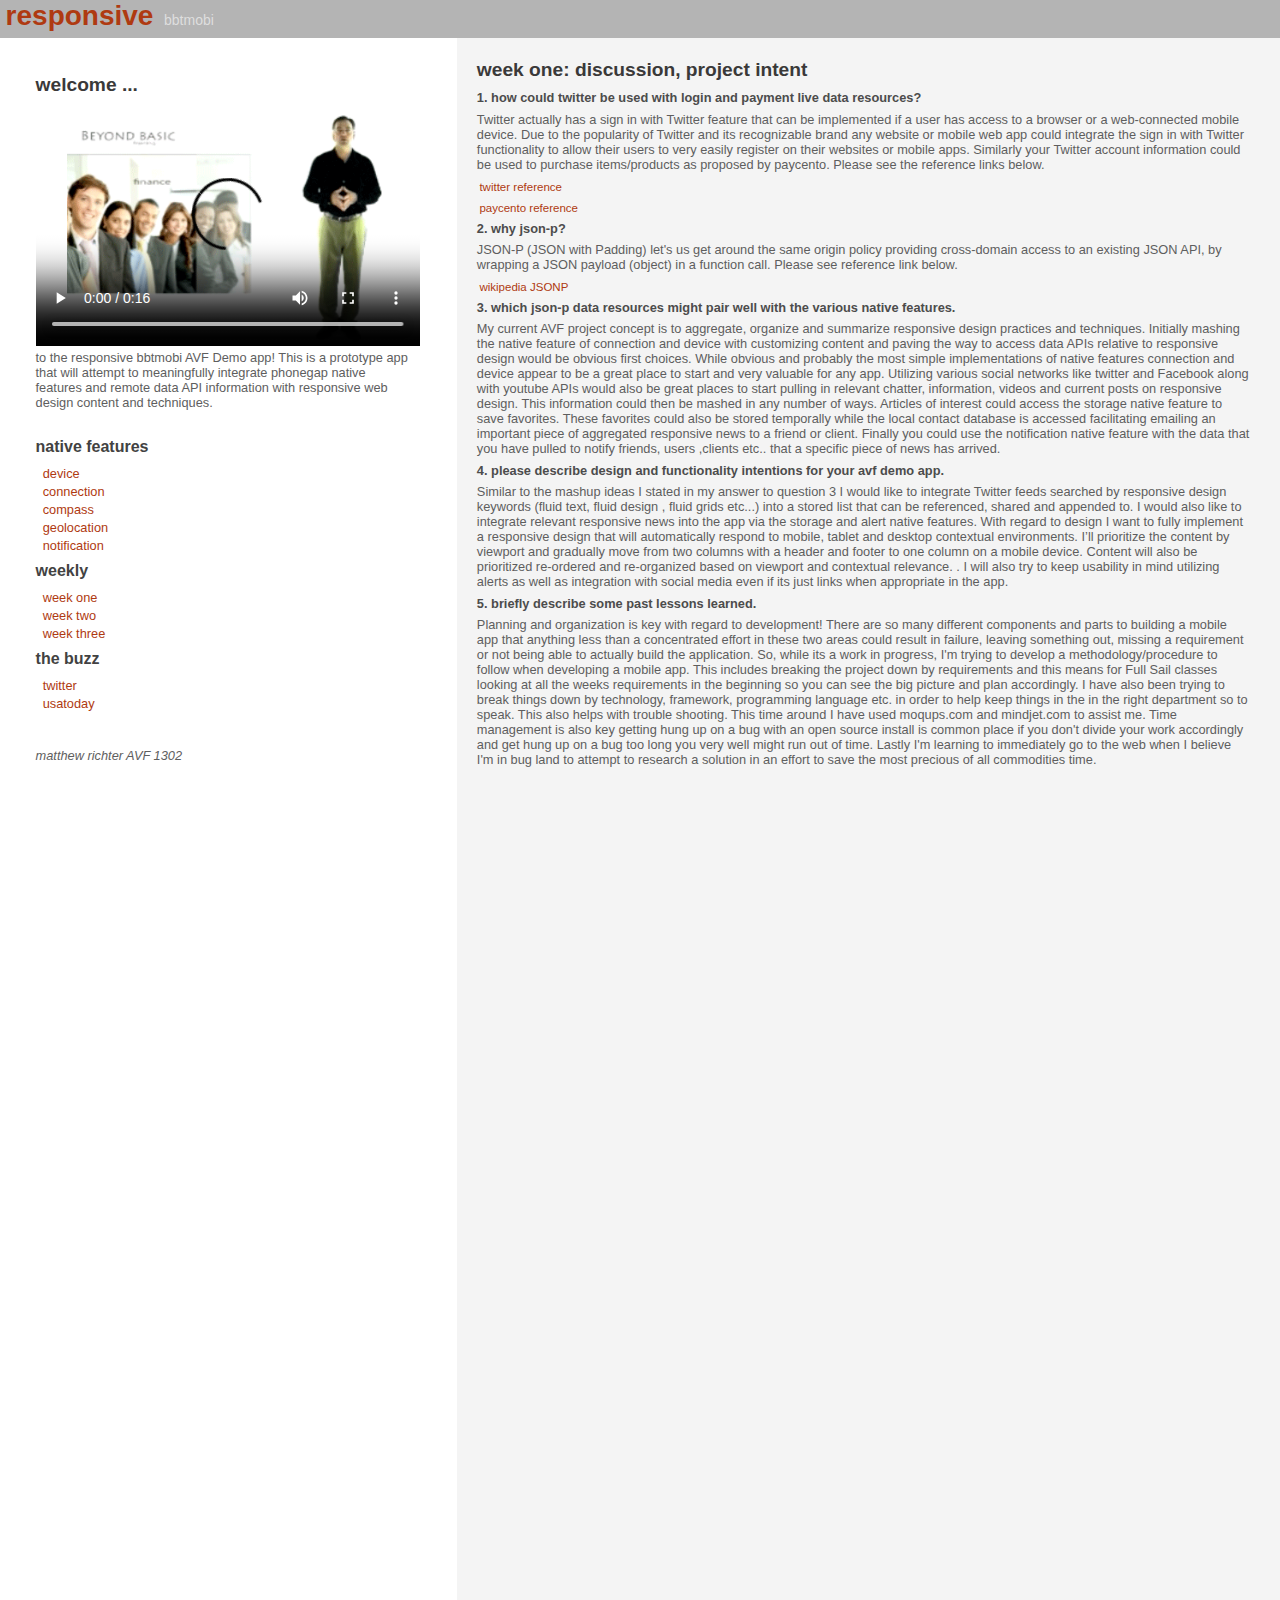
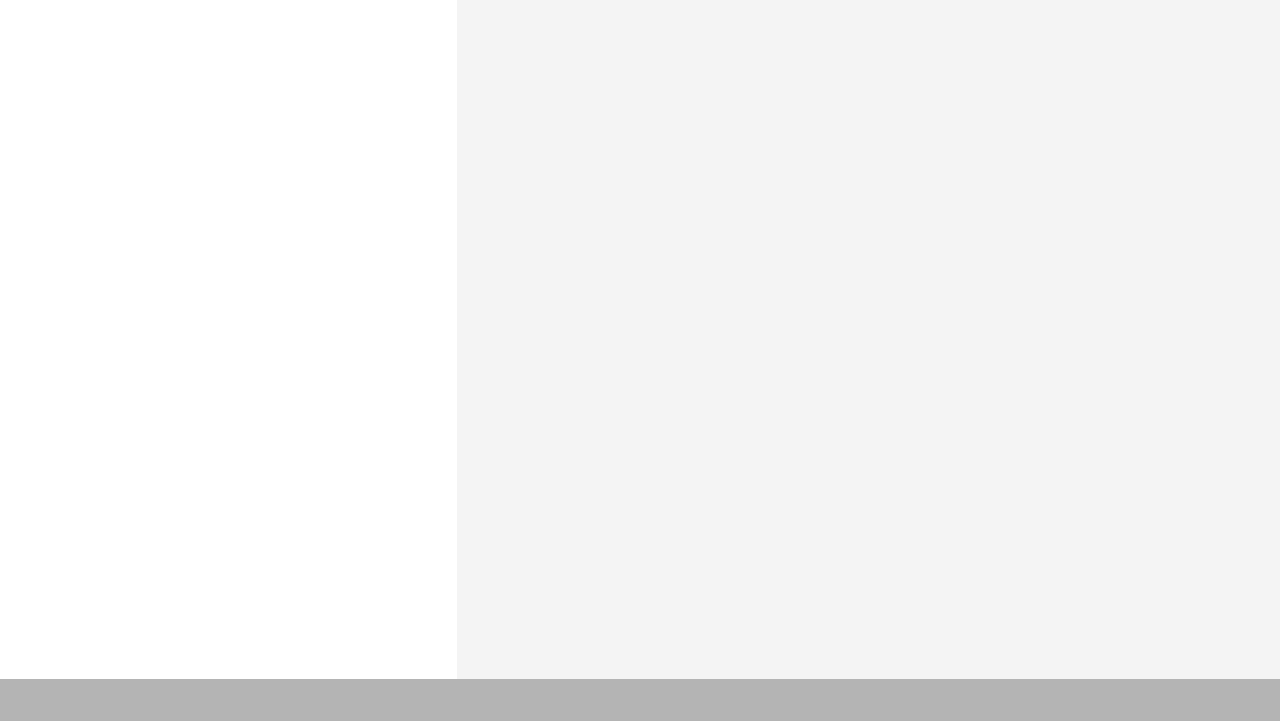
==== commit 3fbcd012: "updated week 3 discussion and more responsive design" ====
--- a/iosmr/www/index.html
+++ b/iosmr/www/index.html
@@ -1,4 +1,5 @@
 <!DOCTYPE html>
+<!-- Matthew Richter AVF 1302 -->
 <!--
     Licensed to the Apache Software Foundation (ASF) under one
     or more contributor license agreements.  See the NOTICE file
@@ -34,20 +35,11 @@
 	        			<a href="">responsive</a>
 	        			<a id="bbt" href="">bbtmobi</a>
         			</p>
-        			<div>
-	        			<nav>
-		        			<ul class="nav">
-			        			<li><a href="">native features</a></li>
-			        			<li><a href="">weekly</a></li>
-			        			<li><a href="">the buzz</a></li>
-		        			</ul>
-	        			</nav>
-        			</div>
         		</header>
         		<section class="main">
         			<aside class="overview">
         			<h2>Welcome ...</h2>
-        			<video src="avf.mp4" type="video/mp4" width="320" height="240" controls poster="ACFdemo_poster.png"></video>
+        			<video src="avf.mp4" type="video/mp4" width="400" height="240" controls poster="ACFdemo_poster.png"></video>
         			
         					<p>to the responsive bbtmobi AVF Demo app! This is a prototype app that will attempt to meaningfully integrate phonegap native features and remote data API information with responsive web design content and techniques.</p>
         			</aside>
@@ -179,7 +171,73 @@
 		
 				</article>
 				<article id="week3">
-<h4>week three: discussion, industry research</h4>
+<h2>week three: discussion, industry research</h2>
+<h4>This report will attempt to answer the following questions.</h4>
+<h4>1. What are the top selling app categories in the US, Japan and Great Britain?<br>
+2. What might you infer about each of these markets?<br>
+3. What is the average cost and bandwidth limits per user in general in each market and how can this impact development?<br>
+4. What would your suggested strategy be in product category and global market choice? </h4>
+<p><small>While its difficult to get any specific “current” data regarding what exactly the “top selling” app categories are per country we can look at what the “top selling” app categories are in the overall mobile market as well as specific country trends and extrapolate from there.  Referencing data that is 1 year old or even six months old might not be the best use of our time considering the pace of change the mobile industry is experiencing.  Plus what the best selling app was yesterday probably will not be the best selling app tomorrow.  The exponential increases in network bandwidth, mobile hardware/software device specifications along with advances in social search and data mining all provide us with a rapidly changing landscape that should force us to think of a app idea that looks past todays successes. The opportunity to develop the next best selling app should not be looked at in a general sense but in a specific and targeted one after all the underlying benefit and utility of mobile is just that. Plus app development has be going on for at least 5 years now so the low hanging fruit has been picked. Who wants to compete on a level where significant money and resources have already been allocated and competitive barriers to entry are significant and expensive. With a mobile landscape so fertile and growth exponential in the foreseeable future let’s focus on out flanking our competition by specializing on opportunity where there is sufficient demand, profitability and less competition, the second and third tier. To do this lets review some current data. 
+
+The following chart gives us a good idea of the top app categories over the past two years <em>(Mobile Mix, 2012).</em></small></p>
+<div class="figure">
+<p><img src="chart.png" alt="Mobile Mix 2012 chart"/></p>
+</div>
+<p><small>Now let’s pick out some general trends in the US, Japan and Great Britain by looking at specific country data in a report commissioned by Google and conducted by Ipsos MediaCT in partnership with the Mobile Marketing Association and the Interactive Advertising Bureau. <em>(Google, 2012).</em></small></p>
+<h4>-Smartphone penetration has risen to 44% of the population in the US, 51% in the UK and 20% in Japan.</h4>
+<h4>-35% of smartphone users in the US, 31% in the UK and 39% in have made a purchase on their phone.</h4>
+<h4>-94% of smartphone users look for local information on their phone in the US, 85% in the UK and 91% in Japan. 90% in the US, 81% in the UK and 79% in Japan take action a result, such as making a purchase or contacting the business.
+</h4>
+<h4>-Smartphones are critical shopping tools with 96% in the US, 95% in the UK and 100% in Japan having researched a product or service on their device. 
+</h4>
+<h4>-94% of smartphone users look for local information on their phone in the US, 85% in the UK and 91% in Japan. 90% in the US, 81% in the UK and 79% in Japan take action a result, such as making a purchase or contacting the business.
+</h4>
+<h4>-58% of smartphone users in the US, 37% in the UK and 52% in Japan have looked for local information at least once a week and 27% in the US, 13% in the UK and 24% in Japan have looked for local information daily.
+</h4>
+<h4>-70% in the US, 54% in the UK and 50% in Japan have connected with the business. While 66% in the US, 59% in the UK and 57% in Japan visited the business. 23% in the US, 12% in the UK and 26% in Japan told others about it. And finally 36% in the US, 32% in the UK and 26% in Japan made a purchase.
+</h4>
+<p><small>Given the data above we can see that all the major trends by category are represented by the usual suspects; Games, Music & Entertainment, Mobile Social Media, Communication, Productivity and Tools, Science & Technology, Sports, News, Books & Reference and Weather. We can also see that at even its lowest level (about 13%) smartphone users local affiliation and focus still gives us a 1 in 10 target rate. The question is how can we stand out? How can we be different?  One way to do this is to try and predict the future and identify what’s not there yet that should be or will be soon. Remember the pure plays back when the internet was first getting started? Remember the globalvillage.com? Basically the idea was that if you specialized in one subject and did it the best you could become the final destination for the global village of connected users for that particular subject; lamps.com, barstools.com gamestop, fabrics, sheet metal etc... this list goes on and on for any category you can think of.  These categories will fill out and mature with the industry. So now lets look back at the top selling categories identified above and pretend that they are the first level of categories that has risen to the top in a relatively young industry. What is the second and third level going to be? Naturally, just like the internet in the beginning, global villages (apps) will be created for the second and third level categories. I suggest we focus our application development efforts on what we believe one of the best second level categories will be coupled with a push toward local. If we look at how several of the search engines categorize their search categories we see the same categories listed above in mobile’s top ten app categories but we also find 10-15 other categories like; finance, home & garden, health, law, food & drink etc... The main search engines have already predicted our second and third level categories giving us a window into mobiles future. This is where I would recommend we initiate our efforts once again coupled with a local push meaning that our central focus either aggregates or mashes local business and resources with our product solution.  Each market will be slightly different but each market whether its the US, UK or Japan will have a second level of categories that will be coming online. This coupled with the significant trends, country agnostic, toward local search and commerce will provide us with our “top selling” app.  With a commitment toward additional funding for research of second level categories we can identified per country the appropriate second level category and work can begin toward specifying the app with appropriate local business and resource integration.
+<br></small></p>
+<p><small>
+Other things to consider. Each country will have specific cultural, economic, infrastructure and social differences that will impact development but generally speaking the main things that could effect development would be bandwidth constraints and their effect on delivering heavy assets like video. Any new app development should be targeted at a 3G network at this point. Avoid any app ideas that require the use of heavy assets initially for the following reasons. Most of the top application categories above haven’t gotten there solely due to heavy assets if they did they own the assets, specialize in aggregating them and/or create them themselves. All reasons not to initiate development of an app requiring heavy assets unless you fall into one of those categories. Right now heavy assets shouldn’t be required for a second level category app and can be planned for with an iterative design strategy. Basically we can use heavy data down the road when called for or required. Not relying on heavy assets or video should allow us to provide a second level category app solution to any market we choose knowing that we can move toward heavier assets in the future. Even the most developed mobile networks risk access an usability issues with their users if they rely on heavy assets which can reflect negatively on their brand and customer experience.  The exceptions being brands that currently have video as their primary asset or need it based on their product offering.  HBO has no choice and we don’t want to compete with Youtube do we. Plus we can keep down initial development costs not supporting video. In other words now is not the time to lead with video for a new multi market app solution.
+<br></small></p>
+<p><small>
+Costs per user are generally out of our control if we follow the current business model trends of apps on the market which generally fall into charging a nominal fee of $1 or so to deriving all their revenue from advertising. Unless the plan is to charge $30 (or something like that for your app) either charging a small amount or deriving revenue from advertising should prevent any major obstacles due to specific geographical economic issues. What type of data plan users are on should also not matter initially if our focus stays away from heavy assets.
+<br></small></p>
+<p><small>
+In conclusion I would recommend focusing on the US market due to its maturity mobile penetration and likelihood that second level categories will become more popular quicker. I would also focus specifically on finance or health leveraging current US sensitivities (finance) and national focused efforts (healthcare).
+<br></small></p>
+<h4>
+The following references were used to create this report:
+</h4>
+<aside>
+<p><small>
+Google. (2012). Our mobile planet smartphone research.. Retrieved from http://www.ourmobileplanet.com/en/
+<br></small></p>
+<p><small>
+Mobile Mix. (2012). 2012 year in review mobile mix™ report. Retrieved from http://www.millennialmedia.com/mobile-intelligence/mobile-mix/
+<br></small></p>
+<p><small>
+Matzner, R. (2012, April 11). Designing a mobile app? don't make these 10 mistakes. Retrieved from http://mashable.com/2012/04/11/mobile-app-design-tips/<br></small></p>
+<p><small>
+Lane, N. (2010, December 2). The insider’s guide to mobile web marketing in the uk. Retrieved from http://mobithinking.com/guide-mobile-web-uk<br></small></p>
+<p><small>
+Marriott, L. (2010, March). The insider’s guide to mobile web marketing in the us by laura marriott. Retrieved from http://mobithinking.com/laura-marriott-guide-mobile-web-us
+<br></small></p>
+<p><small>
+Business Insider. (2013, February 22). Bii report: Why the "second screen" industry is set to explode read more. Retrieved from http://www.businessinsider.com/bii-report-why-the-second-screen-industry-is-set-to-explode-2013-2<br></small></p>
+<p><small>
+Fitchard, K. (2013, February 21). Qualcomm’s new radio chip gets us one step closer to a global 4g phone. Retrieved from http://www.businessinsider.com/sai/mobile
+<br></small></p>
+<p><small>
+Ken Davenport, K. (2012, January 10). The best selling iphone apps and what they mean to us.. Retrieved from http://www.theproducersperspective.com/my_weblog/2012/01/the-best-selling-iphone-apps-and-what-they-mean-to-us.html
+<br></small></p>
+<p><small>
+Matzner, R. (2013, January 16). 7 ways mobile apps are driving revenue for businesses. Retrieved from http://mashable.com/2013/01/16/mobile-app-revenue/<br></small></p>	
+</aside>
+
+
+
 				</article>
         		</section>
         		<footer>
--- a/iosmr/www/css/index.css
+++ b/iosmr/www/css/index.css
@@ -107,6 +107,12 @@
 ol, ul {
 	list-style: none;
 }
+.figure {
+	float: right;
+	margin-bottom: 0.5em;
+	margin-left: 2.5312424%;
+	width: 49.3626748%;
+}
 blockquote, q {
 	quotes: none;
 }
@@ -167,10 +173,17 @@
 .nav li:last-child {
     padding-right: 0;
 }
+.nav2 {
+    
+    border-bottom:1px px solid #424242; 
+
+}
 .nav2 li a {
     font-size: .8em;
     padding: 0 7.8125% 6.25% 9.375%;
 }
+
+
 
 .overview {
 	padding: 7.8125% 7.8125% 3.125% 7.8125%;
@@ -201,7 +214,10 @@
     background-color: #f4f4f4;
     margin-left: 35.666667%;
     padding: 1.587302% 1.587302% 1.587302% 1.587302%;
-    height: 2000px;
+    height: 2200px;
+}
+img, video {
+	max-width: 100%;
 }
 @media screen and (max-width: 768px) {
 	#site {
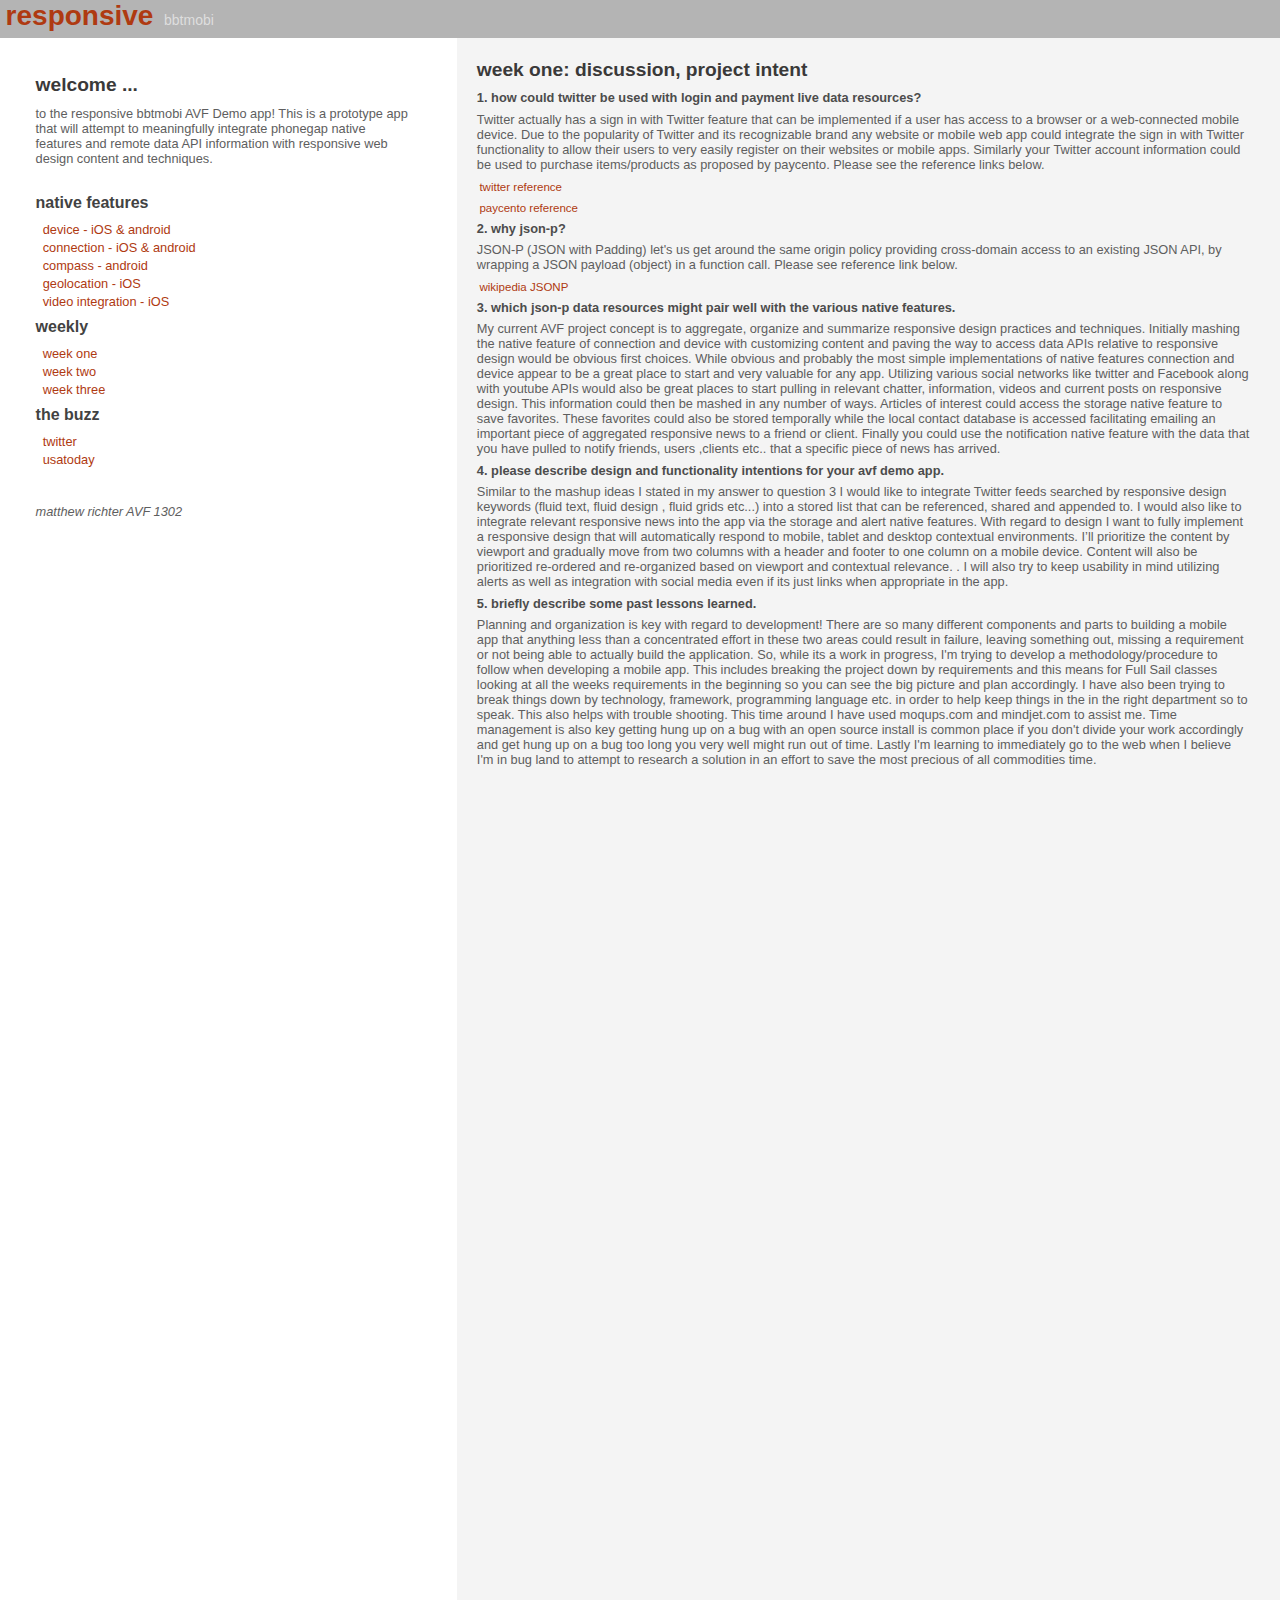
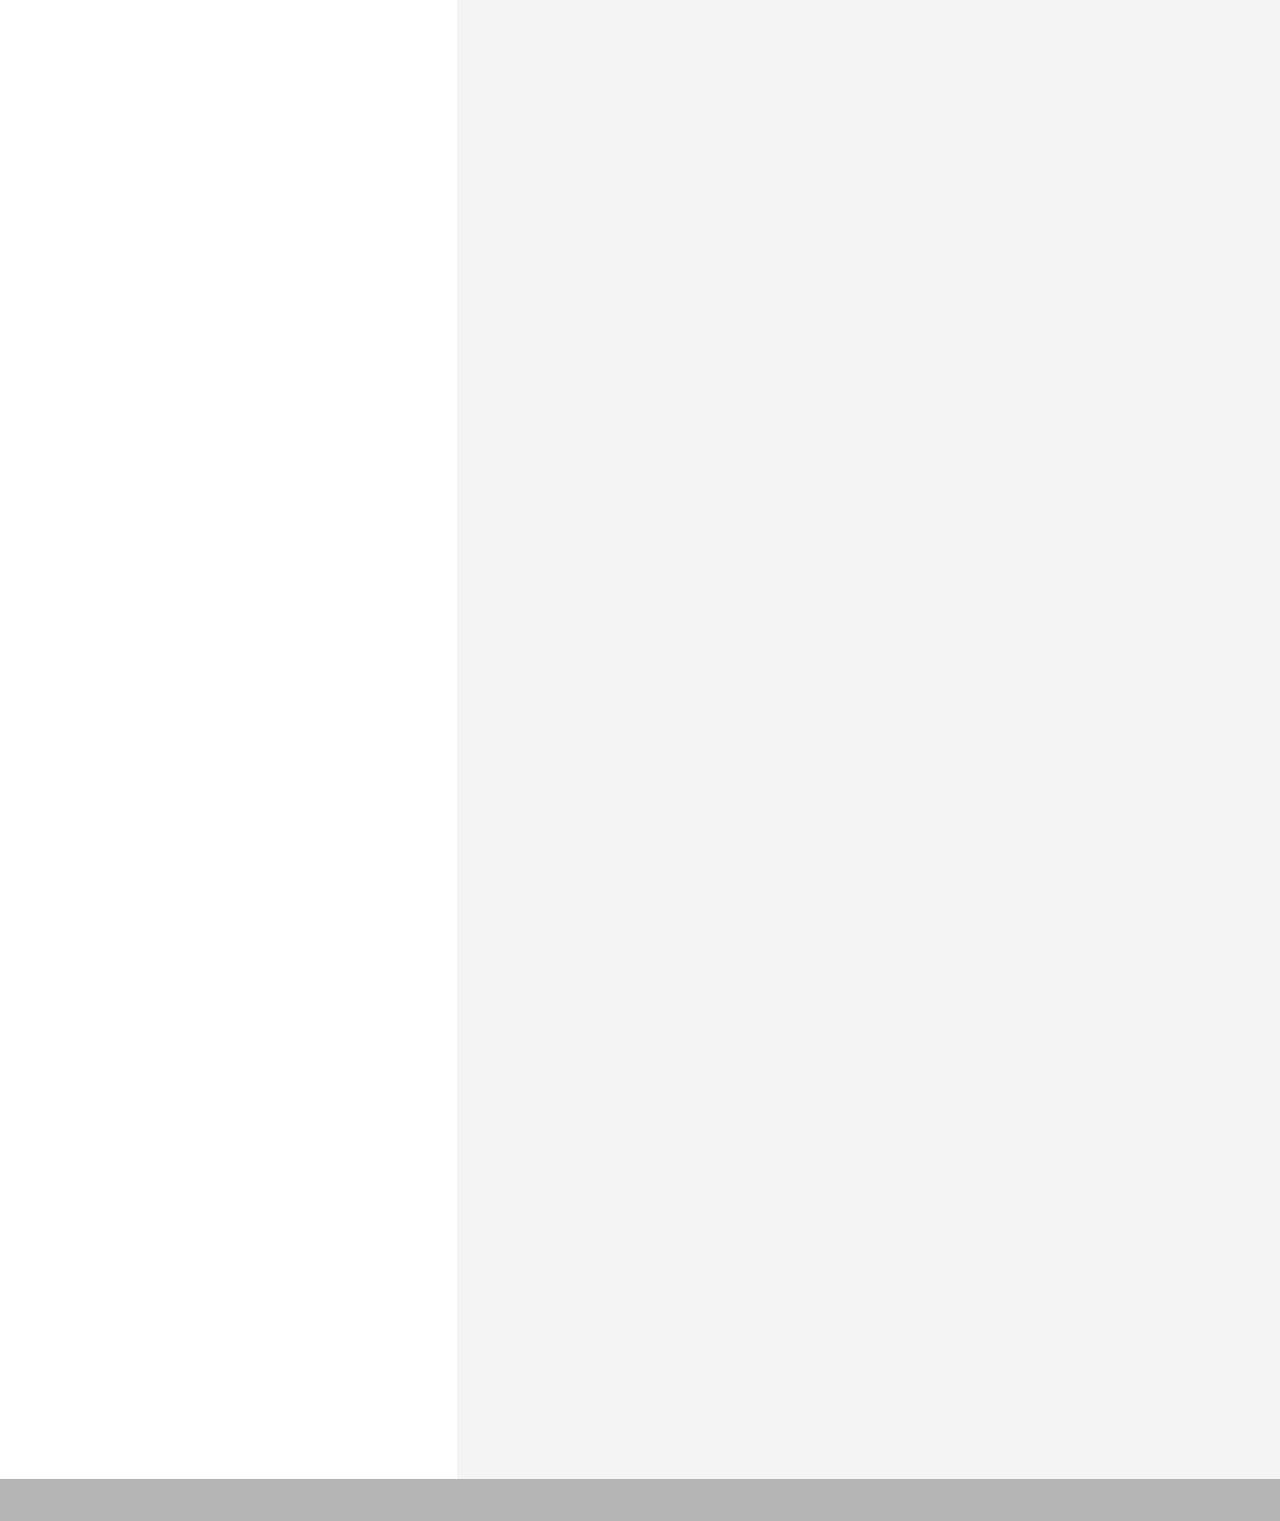
==== commit c4a83935: "final commit" ====
--- a/iosmr/www/index.html
+++ b/iosmr/www/index.html
@@ -1,5 +1,5 @@
 <!DOCTYPE html>
-<!-- Matthew Richter AVF 1302 -->
+<!-- Matthew Richter AVF 1302 February -->
 <!--
     Licensed to the Apache Software Foundation (ASF) under one
     or more contributor license agreements.  See the NOTICE file
@@ -35,11 +35,18 @@
 	        			<a href="">responsive</a>
 	        			<a id="bbt" href="">bbtmobi</a>
         			</p>
+        			<div>
+	        			<nav>
+		        			<ul class="nav">
+			        			<li id="geo-time"></li>
+		        			</ul>
+	        			</nav>
+        			</div>
         		</header>
         		<section class="main">
         			<aside class="overview">
         			<h2>Welcome ...</h2>
-        			<video src="avf.mp4" type="video/mp4" width="400" height="240" controls poster="ACFdemo_poster.png"></video>
+        			
         			
         					<p>to the responsive bbtmobi AVF Demo app! This is a prototype app that will attempt to meaningfully integrate phonegap native features and remote data API information with responsive web design content and techniques.</p>
         			</aside>
@@ -47,24 +54,24 @@
 	        			<nav>
 							<h3>native features</h3>
 							<ul class="nav2">
-								<li><a href="" onClick="return(getArticles('deviceType'));">device</a></li>
-								<li><a href="" onClick="return(getArticles('connect'));">connection</a></li>
-								<li><a href="" onClick="return(getArticles('compassDegree'));">compass</a></li>
-								<li><a href="" onClick="return(getArticles('geo'));">geolocation</a></li>
-								<li><a href="" onClick="return(getArticles('notification'));">notification</a></li>
+								<li><a href="" id="dt">device - iOS & android</a></li>
+								<li><a href="" id="c">connection - iOS & android</a></li>
+								<li><a href="" id="cd">compass - android</a></li>
+								<li><a href="" id="g">geolocation - iOS</a></li>
+								<li><a href="" id="n">video integration - iOS</a></li>
 							</ul>
 							
 							<h3>weekly</h3>
 							<ul class="nav2">
-								<li><a href="" onClick="return(getArticles('week1'));">week one</a></li>
-								<li><a href="" onClick="return(getArticles('week2'));">week two</a></li>
-								<li><a href="" onClick="return(getArticles('week3'));">week three</a></li>
+								<li><a href="" id="wk1">week one</a></li>
+								<li><a href="" id="wk2">week two</a></li>
+								<li><a href="" id="wk3">week three</a></li>
 							</ul>
 							
 							<h3>the buzz</h3>
 							<ul class="nav2">
-								<li><a href="" onClick="return(getArticles('tweet'));">twitter</a></li>
-								<li><a href="" onClick="return(getArticles('usatoday'));">usatoday</a></li>
+								<li><a href="" id="tw">twitter</a></li>
+								<li><a href="" id="us">usatoday</a></li>
 							</ul>
 						</nav>        			
         			<aside class="about">
@@ -73,35 +80,40 @@
         			</aside>
         		</section>
         		<section class="related" ><!-- main content-->
-	        		<article id="overview">
+	        		<article class="hidden" id="overview">
 		        		<h2>Overview of responsive design</h2>
 					</article>
-					<article id="deviceType">
+					<article class="hidden" id="deviceType">
+		        		<div id="deviceInfo">
+		        		</div>
+		        		<ul id="deviceusa" data-role="listview">
+								<li id="device-usa"></li>
+						</ul>
 		        		
-		        		
-					</article>
-					<article id="connect">
+					</article>
+					<article class="hidden" id="connect">
 		        		<h2>connection</h2>
 		        		<button type="button" onclick="checkConnection()">click to check you current connection</button>
 					</article>
-					<article id="compassDegree">
+					<article class="hidden" id="compassDegree">
 		        		<h2>compass</h2>
 					</article>
-					<article id="geo">
+					<article class="hidden" id="geo">
 		        		
 					</article>
-					<article id="notification">
-		        		<h2>notification</h2>
+					<article class="hidden" id="video">
+		        		<h2>Video</h2>
+		        		<video src="avf.mp4" type="video/mp4" width="560" height="336" controls="true" poster="ACFdemo_poster.png"></video>
 					</article>
 					
-	        		<article  id="tweet">
+	        		<article  class="hidden" id="tweet">
 						<h2>check out the most recent chatter on Twitter regarding responsive design! </h2>
 		<p>After checking out this section for a few days or weeks you might find yourself following a few regulars who frequently opine on responsive design, enjoy!</p>
 						<ul id="datatweet" data-role="listview">
 								<li id="data-tweet"></li>
 						</ul>
 					</article>
-					<article id="usatoday">
+					<article class="hidden" id="usatoday">
 						<h2>Check out the latest news from USA Today's Tech section!</h2>
 		<p>Mobile moves fast and it pays to keep your finger on the pulse on the industry and what's going on in all the various facets of Mobile.</p>
 						<ul id="datausa" data-role="listview">
@@ -109,7 +121,7 @@
 						</ul>
 					</article>
         		
-	        		<article id="week1">
+	        		<article class="hidden" id="week1">
 	        		<h2>week one: discussion, project intent</h2>
 	        		<h4>1. How could Twitter be used with login and payment live data resources?</h4>
 			  
@@ -136,7 +148,7 @@
 		<h4>5. Briefly describe some past lessons learned.</h4>
 		<p><small>Planning and organization is key with regard to development!  There are so many different components and parts to building a mobile app that anything less than a concentrated effort in these two areas could result in failure, leaving something out, missing a requirement or not being able to actually build the application.  So, while its a work in progress, I'm trying to develop a methodology/procedure to follow when developing a mobile app.  This includes breaking the project down by requirements and this means for Full Sail classes looking at all the weeks requirements in the beginning so you can see the big picture and plan accordingly.  I have also been trying to break things down by technology, framework, programming language etc. in order to help keep things in the in the right department so to speak.  This also helps with trouble shooting. This time around I have used moqups.com and mindjet.com to assist me. Time management is also key getting hung up on a bug with an open source install is common place if you don't divide your work accordingly and get hung up on a bug too long you very well might run out of time. Lastly I'm learning to immediately go to the web when I believe I'm in bug land to attempt to research a solution in an effort to save the most precious of all commodities time.</small></p>
 				</article>
-				<article id="week2">
+				<article class="hidden" id="week2">
 	        		<h2>week two: discussion, accessibility</h2>
 	        		<h4>1. What are some of the ways that you could change your HTML in your Demo App to be more accessible?</h4>
 			  
@@ -170,7 +182,7 @@
 		
 		
 				</article>
-				<article id="week3">
+				<article class="hidden" id="week3">
 <h2>week three: discussion, industry research</h2>
 <h4>This report will attempt to answer the following questions.</h4>
 <h4>1. What are the top selling app categories in the US, Japan and Great Britain?<br>
@@ -210,30 +222,30 @@
 <h4>
 The following references were used to create this report:
 </h4>
-<aside>
-<p><small>
-Google. (2012). Our mobile planet smartphone research.. Retrieved from http://www.ourmobileplanet.com/en/
-<br></small></p>
-<p><small>
-Mobile Mix. (2012). 2012 year in review mobile mix™ report. Retrieved from http://www.millennialmedia.com/mobile-intelligence/mobile-mix/
-<br></small></p>
-<p><small>
-Matzner, R. (2012, April 11). Designing a mobile app? don't make these 10 mistakes. Retrieved from http://mashable.com/2012/04/11/mobile-app-design-tips/<br></small></p>
-<p><small>
-Lane, N. (2010, December 2). The insider’s guide to mobile web marketing in the uk. Retrieved from http://mobithinking.com/guide-mobile-web-uk<br></small></p>
-<p><small>
-Marriott, L. (2010, March). The insider’s guide to mobile web marketing in the us by laura marriott. Retrieved from http://mobithinking.com/laura-marriott-guide-mobile-web-us
-<br></small></p>
-<p><small>
-Business Insider. (2013, February 22). Bii report: Why the "second screen" industry is set to explode read more. Retrieved from http://www.businessinsider.com/bii-report-why-the-second-screen-industry-is-set-to-explode-2013-2<br></small></p>
-<p><small>
-Fitchard, K. (2013, February 21). Qualcomm’s new radio chip gets us one step closer to a global 4g phone. Retrieved from http://www.businessinsider.com/sai/mobile
-<br></small></p>
-<p><small>
-Ken Davenport, K. (2012, January 10). The best selling iphone apps and what they mean to us.. Retrieved from http://www.theproducersperspective.com/my_weblog/2012/01/the-best-selling-iphone-apps-and-what-they-mean-to-us.html
-<br></small></p>
-<p><small>
-Matzner, R. (2013, January 16). 7 ways mobile apps are driving revenue for businesses. Retrieved from http://mashable.com/2013/01/16/mobile-app-revenue/<br></small></p>	
+<aside class="site">
+<p><small>
+Google. (2012).<i> Our mobile planet smartphone research..</i> Retrieved from <a>http://www.ourmobileplanet.com/en/</a>
+<br></small></p>
+<p><small>
+Mobile Mix. (2012).<i> 2012 year in review mobile mix™ report.</i> Retrieved from <a>http://www.millennialmedia.com/mobile-intelligence/mobile-mix/</a>
+<br></small></p>
+<p><small>
+Matzner, R. (2012, April 11). <i>Designing a mobile app? don't make these 10 mistakes.</i> Retrieved from <a>http://mashable.com/2012/04/11/mobile-app-design-tips/</a><br></small></p>
+<p><small>
+Lane, N. (2010, December 2). <i>The insider’s guide to mobile web marketing in the uk.</i> Retrieved from <a>http://mobithinking.com/guide-mobile-web-uk</a><br></small></p>
+<p><small>
+Marriott, L. (2010, March).<i> The insider’s guide to mobile web marketing in the us by laura marriott.</i> Retrieved from <a>http://mobithinking.com/laura-marriott-guide-mobile-web-us</a>
+<br></small></p>
+<p><small>
+Business Insider. (2013, February 22).<i> Bii report: Why the "second screen" industry is set to explode read more.</i> Retrieved from <a>http://www.businessinsider.com/bii-report-why-the-second-screen-industry-is-set-to-explode-2013-2</a><br></small></p>
+<p><small>
+Fitchard, K. (2013, February 21).<i> Qualcomm’s new radio chip gets us one step closer to a global 4g phone.</i> Retrieved from <a>http://www.businessinsider.com/sai/mobile</a>
+<br></small></p>
+<p><small>
+Ken Davenport, K. (2012, January 10). <i>The best selling iphone apps and what they mean to us.. </i>Retrieved from <a>http://www.theproducersperspective.com/my_weblog/2012/01/the-best-selling-iphone-apps-and-what-they-mean-to-us.html</a>
+<br></small></p>
+<p><small>
+Matzner, R. (2013, January 16).<i> 7 ways mobile apps are driving revenue for businesses.</i> Retrieved from <a>http://mashable.com/2013/01/16/mobile-app-revenue/</a><br></small></p>	
 </aside>
 
 
--- a/iosmr/www/css/index.css
+++ b/iosmr/www/css/index.css
@@ -1,4 +1,6 @@
-/* http://meyerweb.com/eric/tools/css/reset/ 
+/* Matthew Ricther AVF 1302 February, 2013
+
+http://meyerweb.com/eric/tools/css/reset/ 
    v2.0 | 20110126
    License: none (public domain)
 */
@@ -104,6 +106,10 @@
     cursor: default;
     text-decoration: none;
 }
+
+i {
+	font-style: inherit;
+}
 ol, ul {
 	list-style: none;
 }
@@ -173,11 +179,7 @@
 .nav li:last-child {
     padding-right: 0;
 }
-.nav2 {
-    
-    border-bottom:1px px solid #424242; 
-
-}
+
 .nav2 li a {
     font-size: .8em;
     padding: 0 7.8125% 6.25% 9.375%;
@@ -214,7 +216,7 @@
     background-color: #f4f4f4;
     margin-left: 35.666667%;
     padding: 1.587302% 1.587302% 1.587302% 1.587302%;
-    height: 2200px;
+    height: 3000px;
 }
 img, video {
 	max-width: 100%;
